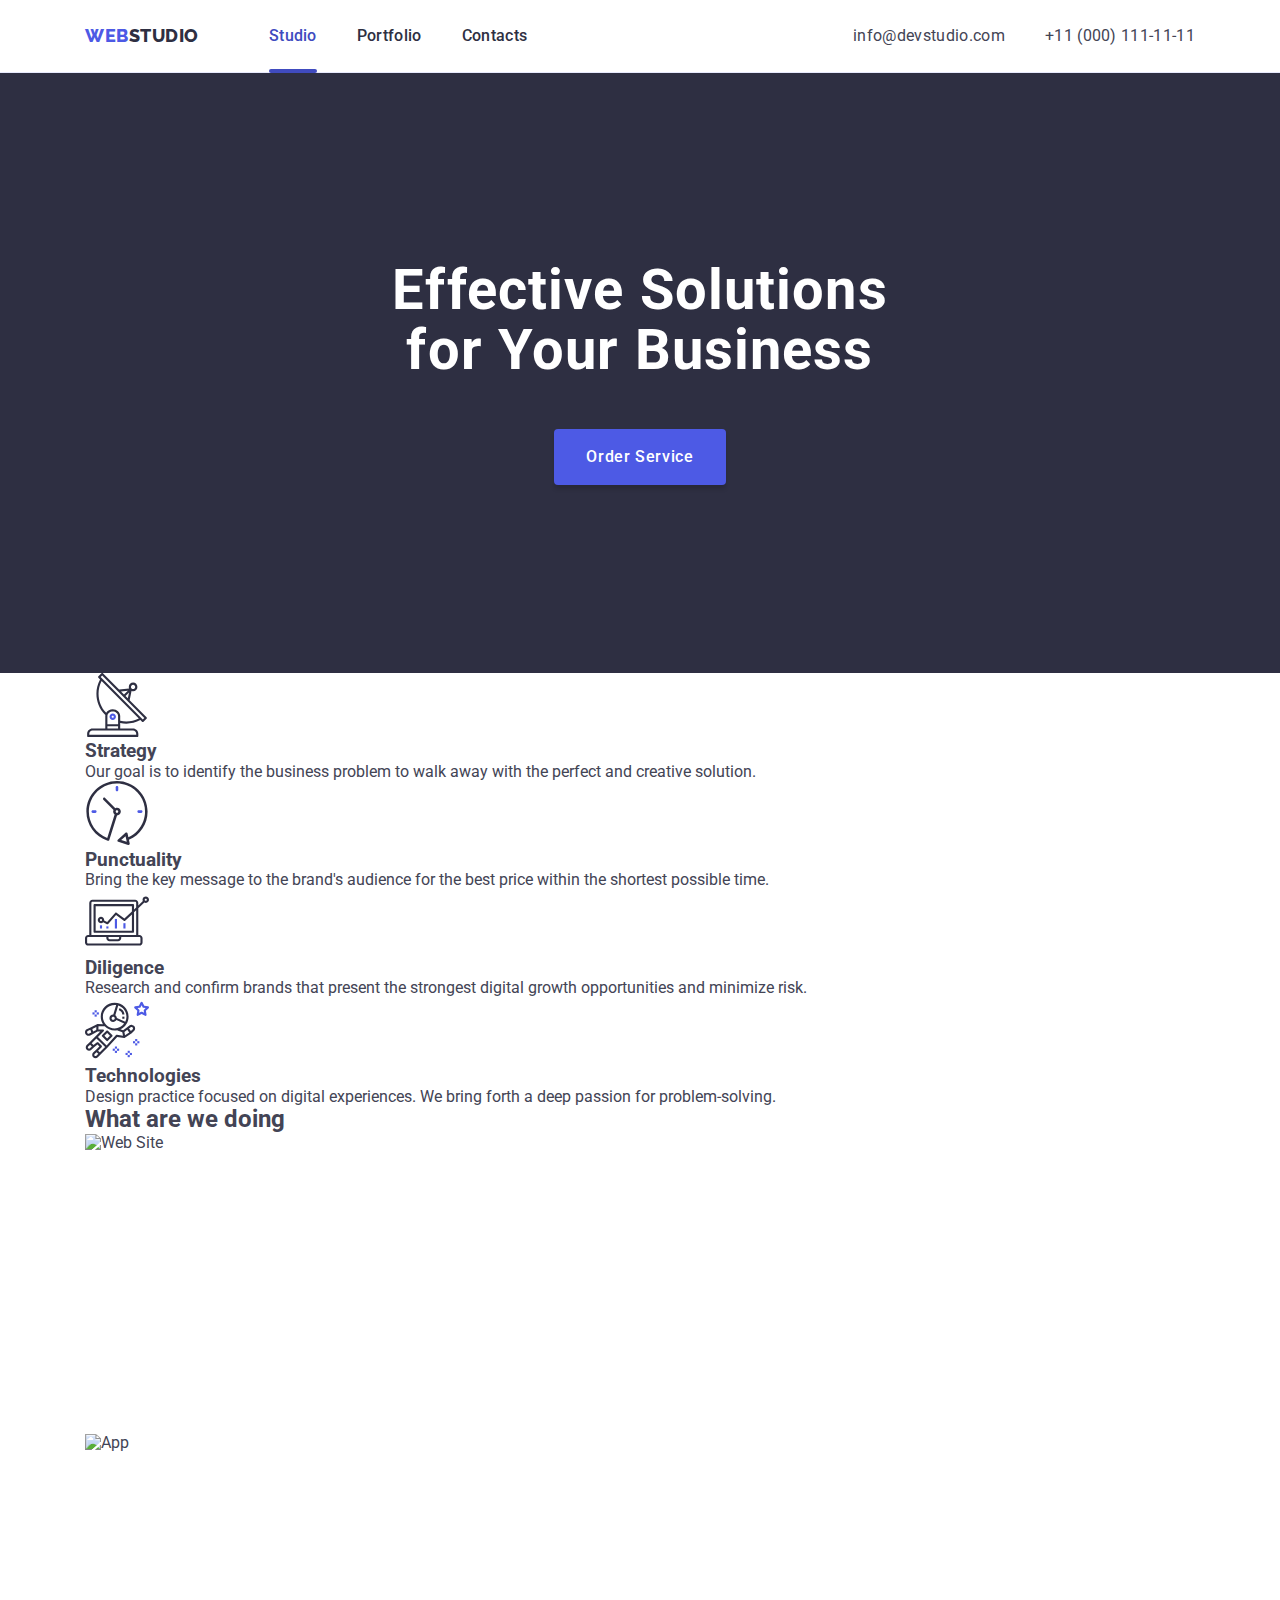
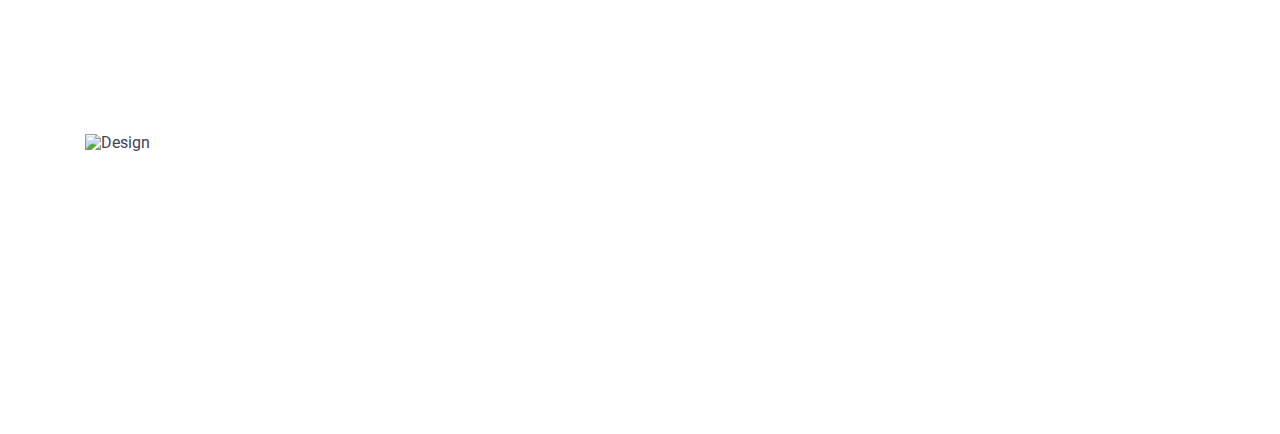
==== index.html @ 83871e2b "Update index.html" ====
<!DOCTYPE html>
<html lang="en">

<head>
    <meta charset="UTF-8" />
    <meta http-equiv="X-UA-Compatible" content="IE=edge" />
    <meta name="viewport" content="width=device-width, initial-scale=1.0" />
    <title>Document</title>
    <link rel="preconnect" href="https://fonts.googleapis.com" />
    <link rel="preconnect" href="https://fonts.gstatic.com" crossorigin />
    <link
        href="https://fonts.googleapis.com/css2?family=Raleway:wght@800&family=Roboto:wght@400;500;700;900&display=swap"
        rel="stylesheet" />
    <link rel="stylesheet"
        href="https://cdnjs.cloudflare.com/ajax/libs/modern-normalize/1.1.0/modern-normalize.min.css" />
    <link rel="stylesheet" href="./css/style.css" />
</head>


<body>
    <header class="page-header">
        <div class="container page-header-container">
            <nav class="navigation-header">
                <a class="logo link" href="./index.html">Web<span class="logo-second-part-dark">Studio</span></a>
                <ul class="navigation list">
                    <li>
                        <a class="navigation-btn link navigation-btn-active" href="./index.html">Studio</a>
                    </li>
                    <li>
                        <a class="navigation-btn link" href="./portfolio.html">Portfolio</a>
                    </li>
                    <li><a class="navigation-btn link" href="">Contacts</a></li>
                </ul>
            </nav>
            <button class="mobile-menu-open-btn js-open-menu" type="button" aria-expanded="false">
                <svg class="open-menu" width="32px" height="22">
                    <use href="./images/icons.svg#icon-menu-open"></use>
                </svg>
            </button>
            <address class="contact-information">
                <ul class="contact list">
                    <li class="contact-email">
                        <a class="email-tel link" href="mailto:info@devstudio.com">
                            info@devstudio.com
                        </a>
                    </li>
                    <li class="contact-tel">
                        <a class="email-tel link" href="tel:+110001111111">
                            +11 (000) 111-11-11
                        </a>
                    </li>
                </ul>
            </address>

        </div>
        <div class="mobile-menu js-menu-container">
            <button type="button" class="modal-close-btn js-close-menu">
                <svg class="modal-close-icon" width="8" height="8">
                    <use href="./images/icons.svg#icon-close-black"></use>
                </svg>
            </button>
            <ul class="navigation-mobile-list list">
                <li class="navigation-mobile-list-item">
                    <a class="navigation-btn-mobile link" href="./index.html">Studio</a>
                </li>
                <li class="navigation-mobile-list-item">
                    <a class="navigation-btn-mobile link" href="./portfolio.html">Portfolio</a>
                </li>
                <li class="navigation-mobile-list-item">
                    <a class="navigation-btn-mobile link" href="">Contacts</a>
                </li>
            </ul>
            <ul class="contact-mobile list">
                <li class="tel-item-mobile">
                    <a class="tel-mobile link" href="tel:+110001111111">
                        +11 (000) 111-11-11
                    </a>
                </li>
                <li class="email-item-mobile">
                    <a class="email-mobile link" href="mailto:info@devstudio.com">
                        info@devstudio.com
                    </a>
                </li>
            </ul>
            <ul class="social-network-list-mobile list">
                <li class="social-network-list-item-mobile">
                    <a href="" class="social-network-list-link-mobile">
                        <svg class="social-network-list-icon-mobile" width="24" height="24">
                            <use href="./images/icons.svg#icon-instagram"></use>
                        </svg>
                    </a>
                </li>
                <li class="social-network-list-item-mobile">
                    <a href="" class="social-network-list-link-mobile">
                        <svg class="social-network-list-icon-mobile" width="24" height="24">
                            <use href="./images/icons.svg#icon-twitter"></use>
                        </svg>
                    </a>
                </li>
                <li class="social-network-list-item-mobile">
                    <a href="" class="social-network-list-link-mobile">
                        <svg class="social-network-list-icon-mobile" width="24" height="24">
                            <use href="./images/icons.svg#icon-facebook"></use>
                        </svg>
                    </a>
                </li>
                <li class="social-network-list-item-mobile">
                    <a href="" class="social-network-list-link-mobile">
                        <svg class="social-network-list-icon-mobile" width="24" height="24">
                            <use href="./images/icons.svg#icon-linkedin"></use>
                        </svg>
                    </a>
                </li>
            </ul>
        </div>
    </header>

    <main class="page-main">
        <section class="hero">
            <div class="container">
                <h1 class="hero-tittle">Effective Solutions for Your Business</h1>
                <button class="hero-btn" type="button" data-modal-open>Order Service</button>
            </div>
        </section>

        <section class="features">
            <div class="container">
                <h2 class="hidden-title" hidden>Goal</h2>
                <ul class="features-list list">
                    <li class="features-list-text">
                        <div class="icon-container">
                            <svg class="icon" width="64" height="64">
                                <use href="./images/icons.svg#icon-antenna"></use>
                            </svg>
                        </div>
                        <h3 class="features-title">Strategy</h3>
                        <p class="features-description">
                            Our goal is to identify the business problem to walk away with
                            the perfect and creative solution.
                        </p>
                    </li>
                    <li class="features-list-text">
                        <div class="icon-container">
                            <svg class="icon" width="64" height="64">
                                <use href="./images/icons.svg#icon-clock"></use>
                            </svg>
                        </div>
                        <h3 class="features-title">Punctuality</h3>
                        <p class="features-description">
                            Bring the key message to the brand's audience for the best price
                            within the shortest possible time.
                        </p>
                    </li>
                    <li class="features-list-text">
                        <div class="icon-container">
                            <svg class="icon" width="64" height="64">
                                <use href="./images/icons.svg#icon-diagram"></use>
                            </svg>
                        </div>
                        <h3 class="features-title">Diligence</h3>
                        <p class="features-description">
                            Research and confirm brands that present the strongest digital
                            growth opportunities and minimize risk.
                        </p>
                    </li>
                    <li class="features-list-text">
                        <div class="icon-container">
                            <svg class="icon" width="64" height="64">
                                <use href="./images/icons.svg#icon-astronaut"></use>
                            </svg>
                        </div>
                        <h3 class="features-title">Technologies</h3>
                        <p class="features-description">
                            Design practice focused on digital experiences. We bring forth a
                            deep passion for problem-solving.
                        </p>
                    </li>
                </ul>
            </div>
        </section>

        <section class="work">
            <div class="container">
                <h2 class="title-work">What are we doing</h2>
                <ul class="work-list list">
                    <li class="section-photo">
                        <img class="work-photo" srcset="./images/img-1@2.jpg 2x" src="./images/img-1.jpg" alt="Web Site"
                            width="360" height="300" />
                    </li>
                    <li class="section-photo">
                        <img class="work-photo" srcset="./images/img-2@2.jpg 2x" src="./images/img-2.jpg" alt="App"
                            width="360" height="300" />
                    </li>
                    <li class="section-photo">
                        <img class="work-photo" srcset="./images/img-3@2.jpg 2x" src="./images/img-3.jpg" alt="Design"
                            width="360" height="300" />
                    </li>
                </ul>
            </div>
        </section>

        <section class="team">
            <!-- <div class="container">
                <h2 class="team-title">Our Team</h2>
                <ul class="team-list list">
                    <li class="team-container">
                        <img class="team-photo" src="./images/team-Card-1.jpg" alt="employee-1" width="264"
                            height="260" />
                        <div class="team-info">
                            <h3 class="team-name">Mark Guerrero</h3>
                            <p class="team-position">Product Designer</p>
                            <ul class="social-network-list list">
                                <li class="social-network-list-item">
                                    <a href="" class="social-network-list-link">
                                        <svg class="social-network-list-icon" width="16" height="16">
                                            <use href="./images/icons.svg#icon-instagram"></use>
                                        </svg>
                                    </a>
                                </li>
                                <li class="social-network-list-item">
                                    <a href="" class="social-network-list-link">
                                        <svg class="social-network-list-icon" width="16" height="16">
                                            <use href="./images/icons.svg#icon-twitter"></use>
                                        </svg>
                                    </a>
                                </li>
                                <li class="social-network-list-item">
                                    <a href="" class="social-network-list-link">
                                        <svg class="social-network-list-icon" width="16" height="16">
                                            <use href="./images/icons.svg#icon-facebook"></use>
                                        </svg>
                                    </a>
                                </li>
                                <li class="social-network-list-item">
                                    <a href="" class="social-network-list-link">
                                        <svg class="social-network-list-icon" width="16" height="16">
                                            <use href="./images/icons.svg#icon-linkedin"></use>
                                        </svg>
                                    </a>
                                </li>
                            </ul>
                        </div>
                    </li>
                    <li class="team-container">
                        <img class="team-photo" src="./images/team-Card-2.jpg" alt="employee-2" width="264"
                            height="260" />
                        <div class="team-info">
                            <h3 class="team-name">Tom Ford</h3>
                            <p class="team-position">Frontend Developer</p>
                            <ul class="social-network-list list">
                                <li class="social-network-list-item">
                                    <a href="" class="social-network-list-link">
                                        <svg class="social-network-list-icon" width="16" height="16">
                                            <use href="./images/icons.svg#icon-instagram"></use>
                                        </svg>
                                    </a>
                                </li>
                                <li class="social-network-list-item">
                                    <a href="" class="social-network-list-link">
                                        <svg class="social-network-list-icon" width="16" height="16">
                                            <use href="./images/icons.svg#icon-twitter"></use>
                                        </svg>
                                    </a>
                                </li>
                                <li class="social-network-list-item">
                                    <a href="" class="social-network-list-link">
                                        <svg class="social-network-list-icon" width="16" height="16">
                                            <use href="./images/icons.svg#icon-facebook"></use>
                                        </svg>
                                    </a>
                                </li>
                                <li class="social-network-list-item">
                                    <a href="" class="social-network-list-link">
                                        <svg class="social-network-list-icon" width="16" height="16">
                                            <use href="./images/icons.svg#icon-linkedin"></use>
                                        </svg>
                                    </a>
                                </li>
                            </ul>
                        </div>
                    </li>
                    <li class="team-container">
                        <img class="team-photo" src="./images/team-Card-3.jpg" alt="employee-3" width="264"
                            height="260" />
                        <div class="team-info">
                            <h3 class="team-name">Camila Garcia</h3>
                            <p class="team-position">Marketing</p>
                            <ul class="social-network-list list">
                                <li class="social-network-list-item">
                                    <a href="" class="social-network-list-link">
                                        <svg class="social-network-list-icon" width="16" height="16">
                                            <use href="./images/icons.svg#icon-instagram"></use>
                                        </svg>
                                    </a>
                                </li>
                                <li class="social-network-list-item">
                                    <a href="" class="social-network-list-link">
                                        <svg class="social-network-list-icon" width="16" height="16">
                                            <use href="./images/icons.svg#icon-twitter"></use>
                                        </svg>
                                    </a>
                                </li>
                                <li class="social-network-list-item">
                                    <a href="" class="social-network-list-link">
                                        <svg class="social-network-list-icon" width="16" height="16">
                                            <use href="./images/icons.svg#icon-facebook"></use>
                                        </svg>
                                    </a>
                                </li>
                                <li class="social-network-list-item">
                                    <a href="" class="social-network-list-link">
                                        <svg class="social-network-list-icon" width="16" height="16">
                                            <use href="./images/icons.svg#icon-linkedin"></use>
                                        </svg>
                                    </a>
                                </li>
                            </ul>
                        </div>
                    </li>
                    <li class="team-container">
                        <img class="team-photo" src="./images/team-Card-4.jpg" alt="employee-4" width="264"
                            height="260" />
                        <div class="team-info">
                            <h3 class="team-name">Daniel Wilson</h3>
                            <p class="team-position">UI Designer</p>
                            <ul class="social-network-list list">
                                <li class="social-network-list-item">
                                    <a href="" class="social-network-list-link">
                                        <svg class="social-network-list-icon" width="16" height="16">
                                            <use href="./images/icons.svg#icon-instagram"></use>
                                        </svg>
                                    </a>
                                </li>
                                <li class="social-network-list-item">
                                    <a href="" class="social-network-list-link">
                                        <svg class="social-network-list-icon" width="16" height="16">
                                            <use href="./images/icons.svg#icon-twitter"></use>
                                        </svg>
                                    </a>
                                </li>
                                <li class="social-network-list-item">
                                    <a href="" class="social-network-list-link">
                                        <svg class="social-network-list-icon" width="16" height="16">
                                            <use href="./images/icons.svg#icon-facebook"></use>
                                        </svg>
                                    </a>
                                </li>
                                <li class="social-network-list-item">
                                    <a href="" class="social-network-list-link">
                                        <svg class="social-network-list-icon" width="16" height="16">
                                            <use href="./images/icons.svg#icon-linkedin"></use>
                                        </svg>
                                    </a>
                                </li>
                            </ul>
                        </div>
                    </li>
                </ul>
            </div>
        </section>

        <section class="customers">
            <div class="container">
                <h2 class="customers-title">Customers</h2>
                <ul class="customers-list list">
                    <li class="customers-item">
                        <a class="customers-link" href="">
                            <svg class="customers-icon" width="104" height="56">
                                <use href="./images/icons.svg#icon-logo-1"></use>
                            </svg>
                        </a>
                    </li>
                    <li class="customers-item">
                        <a class="customers-link" href="">
                            <svg class="customers-icon" width="104" height="56">
                                <use href="./images/icons.svg#icon-logo-2"></use>
                            </svg>
                        </a>
                    </li>
                    <li class="customers-item">
                        <a class="customers-link" href="">
                            <svg class="customers-icon" width="104" height="56">
                                <use href="./images/icons.svg#icon-logo-3"></use>
                            </svg>
                        </a>
                    </li>
                    <li class="customers-item">
                        <a class="customers-link" href="">
                            <svg class="customers-icon" width="104" height="56">
                                <use href="./images/icons.svg#icon-logo-4"></use>
                            </svg>
                        </a>
                    </li>
                    <li class="customers-item">
                        <a class="customers-link" href="">
                            <svg class="customers-icon" width="104" height="56">
                                <use href="./images/icons.svg#icon-logo-5"></use>
                            </svg>
                        </a>
                    </li>
                    <li class="customers-item">
                        <a class="customers-link" href="">
                            <svg class="customers-icon" width="104" height="56">
                                <use href="./images/icons.svg#icon-logo-6"></use>
                            </svg>
                        </a>
                    </li>
                </ul>
            </div> -->
        </section>
    </main>

    <footer class="page-footer">
        <!-- <div class="container">
            <div class="logo-footer-container">
                <a class="logo logo-footer link" href="./index.html">Web<span
                        class="logo-second-part-light">Studio</span></a>
                <p class="footer-text">
                    Increase the flow of customers and sales for your business with
                    digital marketing & growth solutions.
                </p>
            </div>
            <div class="social-network">
                <p class="social-network-title">Social media</p>
                <ul class="social-network-list-footer list">
                    <li class="social-network-list-item-footer">
                        <a href="" class="social-network-list-link-footer">
                            <svg class="social-network-list-icon-footer" width="24" height="24">
                                <use href="./images/icons.svg#icon-instagram"></use>
                            </svg>
                        </a>
                    </li>
                    <li class="social-network-list-item-footer">
                        <a href="" class="social-network-list-link-footer">
                            <svg class="social-network-list-icon-footer" width="24" height="24">
                                <use href="./images/icons.svg#icon-twitter"></use>
                            </svg>
                        </a>
                    </li>
                    <li class="social-network-list-item-footer">
                        <a href="" class="social-network-list-link-footer">
                            <svg class="social-network-list-icon-footer" width="24" height="24">
                                <use href="./images/icons.svg#icon-facebook"></use>
                            </svg>
                        </a>
                    </li>
                    <li class="social-network-list-item-footer">
                        <a href="" class="social-network-list-link-footer">
                            <svg class="social-network-list-icon-footer" width="24" height="24">
                                <use href="./images/icons.svg#icon-linkedin"></use>
                            </svg>
                        </a>
                    </li>
                </ul>

            </div>
            <div class="subscribe-container">
                <p class="subscribe-title">Subscribe</p>
                <form class="subscribe-form">
                    <label class="subscribe-field">
                        <input class="subscribe-input" type="email" name="email" placeholder="E-mail" />
                    </label>
                    <button class="subscribe-btn" type="submit">Subscribe
                        <svg class="subscribe-icon" width="24" height="24">
                            <use href="./images/icons.svg#icon-plane"></use>
                        </svg>
                    </button>
                </form>
            </div>
        </div> -->
    </footer>

    <!-- <div class="backdrop is-hidden" data-modal>
        <div class="modal">
            <button type="button" class="modal-close-btn" data-modal-close>
                <svg class="modal-close-icon" width="8" height="8">
                    <use href="./images/icons.svg#icon-close-black"></use>
                </svg>
            </button>
            <p class="modal-title">Leave your contacts and we will call you back</p>
            <form class="modal-form">
                <div class="modal-form-container">
                    <label class="modal-field" for="user-name"> Name </label>
                    <div class="modal-icon-container">
                        <input class="modal-input" type="text" name="user-name" id="user-name"
                            pattern="[a-zA-zа-яА-ЯіІїЇєЄ']+">
                        <svg class="modal-icon" width="18" height="24">
                            <use href="./images/icons.svg#icon-name"></use>
                        </svg>
                    </div>
                </div>

                <div class="modal-form-container">
                    <label class="modal-field" for="user-tel"> Phone </label>
                    <div class="modal-icon-container">
                        <input class="modal-input" type="tel" name="user-tel" id="user-tel">
                        <svg class="modal-icon" width="18" height="24">
                            <use href="./images/icons.svg#icon-phone"></use>
                        </svg>
                    </div>
                </div>

                <div class="modal-form-container">
                    <label class="modal-field" for="user-email"> Email </label>
                    <div class="modal-icon-container">
                        <input class="modal-input" type="tel" name="user-email" id="user-email">
                        <svg class="modal-icon" width="18" height="24">
                            <use href="./images/icons.svg#icon-email"></use>
                        </svg>
                    </div>
                </div>

                <div class="modal-form-container-textarea">
                    <label class="modal-field" for="user-comment"> Comment </label>
                    <textarea class="modal-message" name="user-comment" id="user-comment"
                        placeholder="Text input"></textarea>
                </div>
                <div class="modal-form-container-checkbox">
                    <input class="visually-hidden" type="checkbox" id="user-privacy" value="true" name="user-privacy"
                        required>
                    <label class="modal-checkbox-accept" for="user-privacy">
                        <span class="checkbox-icon-container">
                            <svg class="own-checkbox" width="10" height="8">
                                <use class="checkbox-icon" href="./images/icons.svg#icon-vector"></use>
                            </svg>
                        </span>
                        I accept the terms and conditions of the <a class="privacy-policy-link" href="">Privacy
                            Policy</a>
                    </label>
                </div>
                <button class="modal-btn" type="submit">Send</button>
            </form>
        </div>
    </div> -->



    <script src="./js/mobile-menu.js"></script>
    <!-- <script src="./js/modal.js"></script> -->
</body>

</html>
---- css/style.css ----
:root {
  --main-blue-color: #4d5ae5;
  --second-color: #2e2f42;
  --light-color: #f4f4fd;
  --accent-color: #404bbf;
  --white-color: #ffffff;
  --main-font: 'Roboto', sans-serif;
  --second-font: 'Raleway', sans-serif;
}

/* =======BASIC SETTING======= */

body {
  font-family: 'Roboto', sans-serif;
  color: #434455;
  background-color: #ffffff;
}

.link {
  text-decoration: none;
}

.list {
  list-style: none;
}

h1,
h2,
h3,
h4,
p {
  margin-top: 0;
  margin-bottom: 0;
}

ul {
  margin-top: 0;
  margin-bottom: 0;
  padding-left: 0;
}

img {
  display: block;
}

@media screen and (min-width: 428px) {
  .container {
    width: 428px;
    margin-left: auto;
    margin-right: auto;
    padding-left: 16px;
    padding-right: 16px;
  }
}

@media screen and (min-width: 768px) {
  .container {
    width: 768px;
  }
}

@media screen and (min-width: 1158px) {
  .container {
    width: 1158px;
    padding-left: 24px;
    padding-right: 24px;
  }
}

/* =======BASIC SETTING======= */






/* =======HEADER======= */
@media screen and (max-width:768px) {

  .navigation,
  .contact-information {
    display: none;
  }

  .page-header {
    padding-top: 24px;
    padding-bottom: 24px;
    border-bottom: 1px solid #e7e9fc;
    box-shadow: 0px 2px 1px rgba(46, 47, 66, 0.08), 0px 1px 1px rgba(46, 47, 66, 0.16), 0px 1px 6px rgba(46, 47, 66, 0.08);
  }

  .mobile-menu-open-btn {
    border: none;
    background-color: transparent;
    padding: 0;
    line-height: 0;
    width: 32px;
    height: 22px;
    cursor: pointer;
  }

  .navigation-mobile-list {
    margin-top: 80px;
    margin-bottom: 284px;
  }

  .navigation-btn-mobile {
    font-weight: 700;
    font-size: 36px;
    line-height: 1.11;
    letter-spacing: 0.02em;
    text-transform: capitalize;
    color: var(--second-color);
  }

  .navigation-btn-mobile:hover,
  .navigation-btn-mobile:focus {
    color: var(--accent-color);
  }

  .navigation-mobile-list-item:nth-child(-n + 2) {
    margin-bottom: 40px;
  }

  .tel-item-mobile {
    margin-bottom: 40px;
  }

  .tel-mobile {
    font-weight: 700;
    font-size: 36px;
    line-height: 1.11;
    letter-spacing: 0.02em;
    text-transform: capitalize;
    color: var(--main-blue-color);
  }

  .email-item-mobile {
    padding-bottom: 48px;
  }

  .email-mobile {
    font-weight: 500;
    font-size: 20px;
    line-height: 1.2;
    letter-spacing: 0.02em;
    color: #434455;
  }

  .social-network-list-mobile {
    display: flex;
    gap: 54px;
  }

  .social-network-list-item-mobile {
    width: 40px;
    height: 40px;
  }

  .social-network-list-link-mobile {
    background-color: var(--main-blue-color);
    border-radius: 50%;
    justify-content: center;
    align-items: center;
    display: flex;
    width: 100%;
    height: 100%;
    transition: background-color 250ms cubic-bezier(0.4, 0, 0.2, 1);
  }

  .social-network-list-icon-mobile {
    fill: var(--light-color)
  }

  .mobile-menu {
    position: fixed;
    width: 100%;
    height: 100%;
    left: 0;
    top: 0;
    padding-left: 40px;
    background-color: var(--white-color);
    opacity: 0;
    visibility: hidden;
    pointer-events: none;
  }

  .mobile-menu.is-open {
    opacity: 1;
    visibility: visible;
    pointer-events: auto;
  }
}

@media screen and (min-width: 768px) {

  .mobile-menu-open-btn,
  .mobile-menu {
    display: none;
  }

  .navigation-header {
    display: flex;
    align-items: center;
    gap: 70px;
  }

  .page-header {
    padding: 16px 0;
    border-bottom: 1px solid #e7e9fc;
    box-shadow: 0px 2px 1px rgba(46, 47, 66, 0.08), 0px 1px 1px rgba(46, 47, 66, 0.16), 0px 1px 6px rgba(46, 47, 66, 0.08);
  }

  .navigation {
    display: flex;
    gap: 40px;
  }

  .navigation-btn {
    font-weight: 500;
    font-size: 16px;
    line-height: 1.5;
    letter-spacing: 0.02em;
    color: var(--second-color);
    padding: 24px 0;
    position: relative;
    transition: color 250ms cubic-bezier(0.4, 0, 0.2, 1);
  }

  .navigation-btn:hover,
  .navigation-btn:focus {
    color: var(--accent-color);
  }

  .email-tel {
    font-style: normal;
    font-size: 12px;
    line-height: 1.17;
    letter-spacing: 0.04em;
    color: var(--main-font);
    transition: color 250ms cubic-bezier(0.4, 0, 0.2, 1);
  }

  .email-tel:hover,
  .email-tel:focus {
    color: var(--accent-color);
  }

  .navigation-btn-active {
    color: var(--accent-color);
  }

  .navigation-btn-active::after {
    display: block;
    content: '';
    width: 100%;
    height: 4px;
    background-color: var(--accent-color);
    border-radius: 2px;
    position: absolute;
    left: 0;
    bottom: 0;
    color: var(--accent-color);
    bottom: -4px;
  }

}

@media screen and (min-width: 1158px) {
  .contact {
    display: flex;
    gap: 40px;
  }

  .email-tel {
    font-size: 16px;
    line-height: 24px;
    letter-spacing: 0.02em;
  }



  .page-header {
    padding: 24px 0;
  }
}

.logo {
  font-family: var(--second-font);
  color: var(--main-blue-color);
  font-weight: 800;
  font-size: 18px;
  line-height: 1.17;
  letter-spacing: 0.03em;
  text-transform: uppercase;
}

.logo-second-part-dark {
  color: var(--second-color);
}

.page-header-container {
  display: flex;
  justify-content: space-between;
  align-items: center;
}

.modal-close-btn {
  position: absolute;
  display: flex;
  align-items: center;
  justify-content: center;
  width: 24px;
  height: 24px;
  border: 1px solid rgba(0, 0, 0, 0.1);
  background-color: #E7E9FC;
  border-radius: 50%;
  padding: 0;
  top: 24px;
  right: 24px;
  cursor: pointer;
  transition: background-color 250ms cubic-bezier(0.4, 0, 0.2, 1), border 250ms cubic-bezier(0.4, 0, 0.2, 1);
}

/* =======HEADER======= */

/* =======MAIN HERO======= */

@media screen and (max-width:768px) {
  .hero {
    background-color: var(--second-color);
    background-image: linear-gradient(rgba(46, 47, 66, 0.7), rgba(46, 47, 66, 0.7)), url(../images/people-office-mobile.jpg);
    background-repeat: no-repeat;
    background-position: center;
    background-size: cover;
    padding: 112px 0;
  }

  .hero-tittle {
    font-weight: 700;
    font-size: 36px;
    line-height: 1.11;
    letter-spacing: 0.02em;
    text-transform: capitalize;
    color: var(--white-color);
    text-align: center;
    max-width: 320px;
    margin-right: auto;
    margin-left: auto;
    margin-bottom: 48px;
  }

  .hero-btn {
    display: block;
    font-weight: 500;
    font-size: 16px;
    line-height: 1.5;
    letter-spacing: 0.04em;
    color: var(--white-color);
    background-color: var(--main-blue-color);
    font-family: 'Roboto', sans-serif;
    cursor: pointer;
    padding: 16px 32px;
    border-radius: 4px;
    box-shadow: 0px 4px 4px rgba(0, 0, 0, 0.15);
    border: none;
    height: 56px;
    min-width: 169px;
    margin-right: auto;
    margin-left: auto;
    transition: background-color 250ms cubic-bezier(0.4, 0, 0.2, 1);
  }

  .hero-btn:hover,
  .hero-btn:focus {
    background-color: var(--accent-color);
  }
}

@media screen and (min-device-pixel-ratio: 2) and (max-width: 768px),
screen and (min-resolution: 192dpi) and (max-width: 768px),
screen and (min-resolution: 2dppx) and (max-width: 768px) {
  .hero {
    background-image: linear-gradient(rgba(46, 47, 66, 0.7), rgba(46, 47, 66, 0.7)), url(../images/people-office-mobile@2x.jpg);
  }
}

@media screen and (min-width:768px) {
  .hero {
    background-color: var(--second-color);
    background-image: linear-gradient(rgba(46, 47, 66, 0.7), rgba(46, 47, 66, 0.7)), url(../images/people-office-tablet.jpg);
    background-repeat: no-repeat;
    background-position: center;
    background-size: cover;
    padding: 112px 0;
    margin-right: auto;
    margin-left: auto;
  }

  .hero-tittle {
    font-weight: 700;
    font-size: 56px;
    line-height: 1.07;
    letter-spacing: 0.02em;
    color: var(--white-color);
    text-align: center;
    max-width: 496px;
    margin-right: auto;
    margin-left: auto;
    margin-bottom: 36px;
  }

  .hero-btn {
    display: block;
    font-weight: 500;
    font-size: 16px;
    line-height: 1.5;
    letter-spacing: 0.04em;
    color: var(--white-color);
    background-color: var(--main-blue-color);
    font-family: 'Roboto', sans-serif;
    cursor: pointer;
    padding: 16px 32px;
    border-radius: 4px;
    box-shadow: 0px 4px 4px rgba(0, 0, 0, 0.15);
    border: none;
    height: 56px;
    min-width: 169px;
    margin-right: auto;
    margin-left: auto;
    transition: background-color 250ms cubic-bezier(0.4, 0, 0.2, 1);
  }

  .hero-btn:hover,
  .hero-btn:focus {
    background-color: var(--accent-color);
  }
}

@media screen and (min-device-pixel-ratio: 2) and (min-width: 768px),
screen and (min-resolution: 192dpi) and (min-width: 768px),
screen and (min-resolution: 2dppx) and (min-width: 768px) {
  .hero {
    background-image: linear-gradient(rgba(46, 47, 66, 0.7), rgba(46, 47, 66, 0.7)), url(../images/people-office-tablet@2x.jpg);
  }
}

@media screen and (min-width:1158px) {
  .hero {
    background-image: linear-gradient(rgba(46, 47, 66, 0.7), rgba(46, 47, 66, 0.7)), url(../images/people-office-pc.jpg);
    max-width: 1440px;
    background-repeat: no-repeat;
    background-position: center;
    background-size: cover;
    padding: 188px 0;
  }

  .hero-tittle {
    margin-bottom: 48px;
  }

}

@media screen and (min-device-pixel-ratio: 2) and (min-width: 1158px),
screen and (min-resolution: 192dpi) and (min-width: 1158px),
screen and (min-resolution: 2dppx) and (min-width: 1158px) {
  .hero {
    background-image: linear-gradient(rgba(46, 47, 66, 0.7), rgba(46, 47, 66, 0.7)), url(../images/people-office-pc@2x.jpg);
  }
}

/* =======MAIN HERO======= */

/* =======MAIN FEATURES======= */
@media screen and (max-width:768px) {
  .icon-container {
    display: none;
  }
}

/* =======MAIN FEATURES======= */



/* =======HEADER не використані ======= */

/* .page-header {
    display: flex;
    align-self: center;
    padding-top: 24px;
    padding-bottom: 24px;
    border-bottom: 1px solid #e7e9fc;
    box-shadow: 0px 2px 1px rgba(46, 47, 66, 0.08), 0px 1px 1px rgba(46, 47, 66, 0.16), 0px 1px 6px rgba(46, 47, 66, 0.08);
  } */

/* .page-header>.container {
  display: flex;
  align-items: center;
  justify-content: space-between;
}



.navigation-header {
  display: flex;
  align-items: center;
  column-gap: 76px;
}

.navigation {
  display: flex;
  gap: 40px;
}

.logo-footer-container {
  margin-right: 120px;
}

.logo-second-part-light {
  color: var(--light-color);
}

.navigation-btn {
  font-weight: 500;
  font-size: 16px;
  line-height: 1.5;
  letter-spacing: 0.02em;
  color: var(--second-color);
  padding: 24px 0;
  position: relative;
  transition: color 250ms cubic-bezier(0.4, 0, 0.2, 1);
}

.navigation-btn:hover,
.navigation-btn:focus {
  color: var(--accent-color);
}

.navigation-btn-active {
  color: var(--accent-color);
}

.navigation-btn-active::after {
  display: block;
  content: '';
  width: 100%;
  height: 4px;
  background-color: var(--accent-color);
  border-radius: 2px;
  position: absolute;
  left: 0;
  bottom: 0;
  color: var(--accent-color);
  bottom: -1px
}

.contact-information {
  display: flex;
  font-style: normal;
}

.social-network {
  margin-right: 80px;
}

.social-network-title {
  font-weight: 500;
  font-size: 16px;
  line-height: 1.5;
  letter-spacing: 0.02em;
  color: var(--white-color);
  margin-bottom: 16px;
} */

/* =======HEADER не використані ======= */

/* =======MAIN 1 SECTION НЕ ВИКОРИСТАНІ ======= */
/* .hero-tittle {
  font-style: normal;
  font-weight: 700;
  font-size: 56px;
  line-height: 1.07;
  letter-spacing: 0.02em;
  color: var(--white-color);
  text-align: center;
  max-width: 496px;
  margin-right: auto;
  margin-left: auto;
  margin-bottom: 48px;
}

.hero {
  background-color: var(--second-color);
  background-image: linear-gradient(rgba(46, 47, 66, 0.7), rgba(46, 47, 66, 0.7)), url(../images/people-office.jpg);
  max-width: 1440px;
  background-repeat: no-repeat;
  background-position: center;
  background-size: cover;
  padding: 188px 0;
  margin-left: auto;
  margin-right: auto;
}

.hero-btn {
  font-weight: 500;
  font-size: 16px;
  line-height: 1.5;
  letter-spacing: 0.04em;
  color: var(--white-color);
  background-color: var(--main-blue-color);
  font-family: 'Roboto', sans-serif;
  cursor: pointer;
  padding: 16px 32px;
  border-radius: 4px;
  box-shadow: 0px 4px 4px rgba(0, 0, 0, 0.15);
  display: block;
  border: none;
  height: 56px;
  min-width: 169px;
  margin-right: auto;
  margin-left: auto;
  transition: background-color 250ms cubic-bezier(0.4, 0, 0.2, 1);
}

.hero-btn:hover,
.hero-btn:focus {
  background-color: var(--accent-color);
}

.features-title {
  font-weight: 500;
  font-size: 20px;
  line-height: 1.2;
  letter-spacing: 0.02em;
  color: var(--second-color);
  margin-bottom: 8px;
}

.features-description {
  font-size: 16px;
  line-height: 1.5;
  letter-spacing: 0.02em;
}

.title-work {
  font-weight: 700;
  font-size: 36px;
  line-height: 1.11;
  text-align: center;
  letter-spacing: 0.02em;
  color: var(--second-color);
  text-transform: capitalize;
  margin-left: auto;
  margin-right: auto;
  margin-bottom: 72px;
}

.title-work-container {
  display: flex;
}

.work-photo {
  background-color: var(--white-color);
}

.section-photo {
  width: calc((100% - 48px) / 3);
}

.work {
  padding-bottom: 120px;
}

.work-list {
  display: flex;
  gap: 24px;
}

.team-container {
  background-color: var(--white-color);
  border-radius: 0px 0px 4px 4px;
  width: calc((100% - 72px) / 4);
  box-shadow: 0px 1px 6px rgba(46, 47, 66, 0.08), 0px 1px 1px rgba(46, 47, 66, 0.16), 0px 2px 1px rgba(46, 47, 66, 0.08);
}

.team-title {
  font-weight: 700;
  font-size: 36px;
  line-height: 1.11;
  text-align: center;
  letter-spacing: 0.02em;
  color: var(--second-color);
  text-transform: capitalize;
  margin-bottom: 72px;
}

.team-name {
  font-weight: 500;
  font-size: 20px;
  line-height: 1.2;
  text-align: center;
  letter-spacing: 0.02em;
  color: var(--second-color);
  margin-bottom: 8px;
}

.team-position {
  font-size: 16px;
  line-height: 1.5;
  text-align: center;
  letter-spacing: 0.02em;
  color: #434455;
  margin-bottom: 8px;
}

.team-photo {
  background-color: var(--white-color);

}

.team-list {
  display: flex;
  gap: 24px;
}

.team {
  background-color: var(--light-color);
  padding: 120px 0;
}

.features {
  padding: 120px 0;
  display: flex;
}

.features>.container {
  display: flex;
}

.features-list {
  display: flex;
  gap: 24px;
}

.features-list-text {
  width: calc((100% - 72px) / 4);
}

.team-info {
  padding: 32px 0;
}

.social-network-list-item {
  width: 40px;
  height: 40px;
}

.customers-icon {
  fill: currentColor;
} */

/* =======MAIN STUDIO======= */

/* =======MAIN PORTFOLIO======= */
/* .filtr-btn {
  color: var(--main-blue-color);
  background-color: var(--light-color);
  font-weight: 500;
  font-size: 16px;
  line-height: 1.5;
  letter-spacing: 0.04em;
  font-family: 'Roboto', sans-serif;
  cursor: pointer;
  padding: 12px 24px;
  border: 1px solid #e7e9fc;
  border-radius: 4px;
  transition: color 250ms cubic-bezier(0.4, 0, 0.2, 1), background-color 250ms cubic-bezier(0.4, 0, 0.2, 1), border-color 250ms cubic-bezier(0.4, 0, 0.2, 1), box-shadow 250ms cubic-bezier(0.4, 0, 0.2, 1);

}

.filtr-btn:hover,
.filtr-btn:focus {
  color: var(--white-color);
  background-color: var(--accent-color);
  border-color: transparent;
  box-shadow: 0px 3px 1px rgba(0, 0, 0, 0.1), 0px 2px 1px rgba(0, 0, 0, 0.08), 0px 2px 2px rgba(0, 0, 0, 0.12);
}

.project-link {
  display: block;
  transition: box-shadow 250ms cubic-bezier(0.4, 0, 0.2, 1);
}

.project-link:hover,
.project-link:focus {
  box-shadow: 0px 1px 6px rgba(46, 47, 66, 0.08), 0px 1px 1px rgba(46, 47, 66, 0.16), 0px 2px 1px rgba(46, 47, 66, 0.08);
}

.project-name {
  font-weight: 500;
  font-size: 20px;
  line-height: 1.2;
  letter-spacing: 0.02em;
  color: var(--second-color);
  margin-bottom: 8px;
}

.project-type {
  font-weight: 400;
  font-size: 16px;
  line-height: 1.5;
  letter-spacing: 0.02em;
  color: #434455;
}

.filtr-list {
  padding: 96px 0 120px;
}

.filtr {
  display: flex;
  flex-wrap: wrap;
  column-gap: 24px;
  row-gap: 48px;
}

.project-info {
  padding: 32px 16px;
  border: 1px solid #e7e9fc;
  border-top: none;
  margin-bottom: 8px;
}

.filtr-project {
  width: calc((100% - 48px) / 3);
}

.hidden-list {
  display: flex;
  margin-bottom: 72px;
  gap: 24px;
  justify-content: center;
}

.social-network-list {
  display: flex;
  gap: 24px;
  justify-content: center;
}


.social-network-list-link {
  background-color: var(--main-blue-color);
  border-radius: 50%;
  justify-content: center;
  align-items: center;
  display: flex;
  width: 100%;
  height: 100%;
  transition: background-color 250ms cubic-bezier(0.4, 0, 0.2, 1);
}

.social-network-list-link:hover,
.social-network-list-link:focus {
  background-color: var(--accent-color);
}

.social-network-list-icon {
  fill: var(--light-color);
}

.icon-container {
  background-color: var(--light-color);
  display: flex;
  justify-content: center;
  align-items: center;
  height: 112px;
  border-radius: 4px;
  margin-bottom: 8px;
}

.icon-container>svg {
  width: 64px;
  height: 64px;
}

.customers-list {
  display: flex;
  gap: 24px;
}

.customers-title {
  margin-bottom: 72px;
  text-align: center;
  color: var(--second-color);
  font-weight: 700;
  font-size: 36px;
  line-height: 1.1;
  letter-spacing: 0.02em;
  text-transform: capitalize;
}

.customers {
  padding: 120px 0;
}

.customers-item {
  width: calc((100% - 120px) / 6);
  height: 88px;
}

.customers-link {
  height: 100%;
  width: 100%;
  border-radius: 4px;
  display: flex;
  justify-content: center;
  align-items: center;
  color: #8e8f99;
  border: 1px solid #8E8F99;
  transition: border-color 250ms cubic-bezier(0.4, 0, 0.2, 1), color 250ms cubic-bezier(0.4, 0, 0.2, 1);

}

.customers-link:focus,
.customers-link:hover {
  color: var(--accent-color);
  border-color: var(--accent-color);
}

.customers-item:focus,
.customers-item:hover {
  border-radius: 4px;
}

.project-list-img-wrapper {
  position: relative;
  overflow: hidden;
}

.overlay {
  position: absolute;
  padding: 40px 32px;
  background-color: var(--main-blue-color);
  color: var(--light-color);
  top: 0;
  left: 0;
  height: 100%;
  width: 100%;
  font-weight: 400;
  font-size: 16px;
  line-height: 1.5;
  letter-spacing: 0.02em;
  transform: translate(0px, 100%);
  transition: transform 250ms cubic-bezier(0.4, 0, 0.2, 1);
}

.project-link:hover .overlay,
.project-link:focus .overlay {
  transform: translatey(0%);
} */

/* =======MAIN PORTFOLIO======= */

/* =======FOOTER======= */
/* .page-footer {
  background-color: var(--second-color);
  padding: 100px 0;
}

.page-footer>.container {
  display: flex;
  align-items: baseline;
}

.footer-text {
  font-size: 16px;
  line-height: 1.5;
  letter-spacing: 0.02em;
  color: var(--light-color);
  max-width: 264px;
}

.page-footer {
  background-color: var(--second-color);
}

.social-network-list-footer {
  gap: 16px;
  display: flex;
}

.logo-footer {
  margin-bottom: 16px;
  display: inline-block;
}

.social-network-list-link-footer {
  background-color: var(--main-blue-color);
  border-radius: 50%;
  justify-content: center;
  align-items: center;
  display: flex;
  width: 100%;
  height: 100%;
  transition: background-color 250ms cubic-bezier(0.4, 0, 0.2, 1);
}

.social-network-list-link-footer:focus,
.social-network-list-link-footer:hover {
  background-color: #31d0aa;
}

.social-network-list-item-footer {
  width: 40px;
  height: 40px;
}

.social-network-list-icon-footer {
  fill: var(--light-color)
} */

/* =======FOOTER======= */

/* .backdrop {
  position: fixed;
  top: 0;
  left: 0;
  width: 100%;
  height: 100%;
  background-color: rgba(46, 47, 66, 0.4);
}

.modal {
  position: absolute;
  top: 50%;
  left: 50%;
  transform: translate(-50%, -50%);
  width: 408px;
  height: 584px;
  background-color: #FCFCFC;
  box-shadow: 0px 1px 1px rgba(0, 0, 0, 0.14), 0px 1px 3px rgba(0, 0, 0, 0.12), 0px 2px 1px rgba(0, 0, 0, 0.2);
  border-radius: 4px;
  min-height: 576px;
  padding: 72px 24px 24px 24px;
  transition: transform 250ms cubic-bezier(0.4, 0, 0.2, 1);
}



.modal-close-icon {
  transition: fill 250ms cubic-bezier(0.4, 0, 0.2, 1);
}

.modal-close-btn:hover,
.modal-close-btn:focus {
  background-color: var(--accent-color);
  color: var(--white-color);
  border: none;
}

.modal-close-btn:hover .modal-close-icon,
.modal-close-btn:focus .modal-close-icon {
  fill: var(--white-color);
}

.is-hidden {
  visibility: hidden;
  opacity: 0;
  pointer-events: none;
  transition: opacity 250ms cubic-bezier(0.4, 0, 0.2, 1), visibility 250ms cubic-bezier(0.4, 0, 0.2, 1);
}



.subscribe-title {
  font-weight: 500;
  font-size: 16px;
  line-height: 1.5;
  letter-spacing: 0.02em;
  color: var(--white-color);
  margin-bottom: 16px;
}

.subscribe-input {
  font-weight: 400;
  font-size: 12px;
  line-height: 1.5;
  display: flex;
  align-items: center;
  letter-spacing: 0.04em;
  color: var(--white-color);
  border: 1px solid #FFFFFF;
  filter: drop-shadow(0px 4px 4px rgba(0, 0, 0, 0.15));
  border-radius: 4px;
  background-color: transparent;
  width: 264px;
  height: 40px;
  padding-left: 16px;
  outline: transparent;
}

.subscribe-btn {
  cursor: pointer;
  font-family: var(--main-font);
  font-weight: 500;
  font-size: 16px;
  line-height: 1.5;
  display: flex;
  align-items: center;
  text-align: center;
  letter-spacing: 0.04em;
  color: var(--white-color);
  background-color: var(--main-blue-color);
  border-radius: 4px;
  min-width: 165px;
  height: 40px;
  justify-content: center;
  border: none;
  transition: background-color 250ms cubic-bezier(0.4, 0, 0.2, 1);
}

.subscribe-btn:hover,
.subscribe-btn:focus {
  background-color: var(--accent-color);
}

.subscribe-field {
  display: flex;
  margin-right: 24px;

}

.subscribe-form {
  display: flex;
}

.subscribe-icon {
  margin-left: 16px;
} */

/* ====MODAL====== */

/* .modal-title {
  font-family: var(--main-font);
  font-weight: 500;
  font-size: 16px;
  line-height: 1.5;
  text-align: center;
  letter-spacing: 0.02em;
  color: var(--second-color);
  margin-bottom: 16px;
}

.modal-field,
.modal-checkbox {
  display: block;
}

.modal-input {
  width: 100%;
  border: 1px solid rgba(46, 47, 66, 0.2);
  border-radius: 4px;
  height: 40px;
  padding-left: 38px;
  background-color: transparent;
  outline: transparent;
  transition: border-color 250ms cubic-bezier(0.4, 0, 0.2, 1);
}

.modal-input:focus {
  border-color: var(--main-blue-color);
}

.modal-input:focus+.modal-icon {
  fill: var(--main-blue-color);
}

.modal-form-container {
  margin-bottom: 8px;
}

.modal-field {
  font-family: var(--main-font);
  font-style: normal;
  font-weight: 400;
  font-size: 12px;
  line-height: 1.17;
  letter-spacing: 0.04em;
  color: #8E8F99;
  display: block;
  margin-bottom: 4px;
}

.modal-form-container-checkbox {
  margin-bottom: 24px;
}

.modal-message {
  width: 100%;
  height: 120px;
  border: 1px solid rgba(46, 47, 66, 0.2);
  border-radius: 4px;
  padding: 8px 16px;
  min-height: 120px;
  font-family: var(--main-font) font-weight: 400;
  font-size: 12px;
  line-height: 1.17;
  letter-spacing: 0.04em;
  color: rgba(46, 47, 66, 0.4);
  background-color: transparent;
  outline: transparent;
  resize: none;
  transition: border-color 250ms cubic-bezier(0.4, 0, 0.2, 1);
}

.modal-message:focus {
  border-color: var(--main-blue-color);
}

.modal-icon-container {
  position: relative;
}

.modal-icon {
  position: absolute;
  left: 16px;
  top: 50%;
  transform: translateY(-50%);
  transition: fill 250ms cubic-bezier(0.4, 0, 0.2, 1);
}

.modal-form-container-textarea {
  margin-bottom: 16px;
}

.modal-checkbox-accept {
  font-family: var(--main-font);
  font-style: normal;
  font-weight: 400;
  font-size: 12px;
  line-height: 1.17;
  letter-spacing: 0.04em;
  color: #8E8F99;
}

.visually-hidden {
  position: absolute;
  appearance: none;
}

.checkbox-icon-container {
  margin-right: 8px;
  width: 16px;
  height: 16px;
  border: 1px solid #2e2f42;
  border-radius: 2px;
  display: inline-flex;
  align-items: center;
  justify-content: center;
  fill: transparent;

}

.privacy-policy-link {
  color: var(--main-blue-color);
}

.modal-btn {
  background: var(--main-blue-color);
  box-shadow: 0px 4px 4px rgba(0, 0, 0, 0.15);
  border-radius: 4px;
  padding: 16px 32px;
  display: block;
  margin-left: auto;
  margin-right: auto;
  min-width: 169px;
  height: 56px;
  font-family: var(--main-font);
  font-weight: 500;
  font-size: 16px;
  line-height: 1.5;
  align-items: center;
  text-align: center;
  letter-spacing: 0.04em;
  color: var(--white-color);
  cursor: pointer;
  border: none;
  transition: background-color 250ms cubic-bezier(0.4, 0, 0.2, 1);
}

.modal-btn:hover,
.modal-btn:focus {
  background-color: var(--accent-color);
}



.visually-hidden:checked+.modal-checkbox-accept>.checkbox-icon-container {
  background-color: var(--accent-color);
  fill: var(--white-color);
  border: none;
  border-color: var(--accent-color);
} */
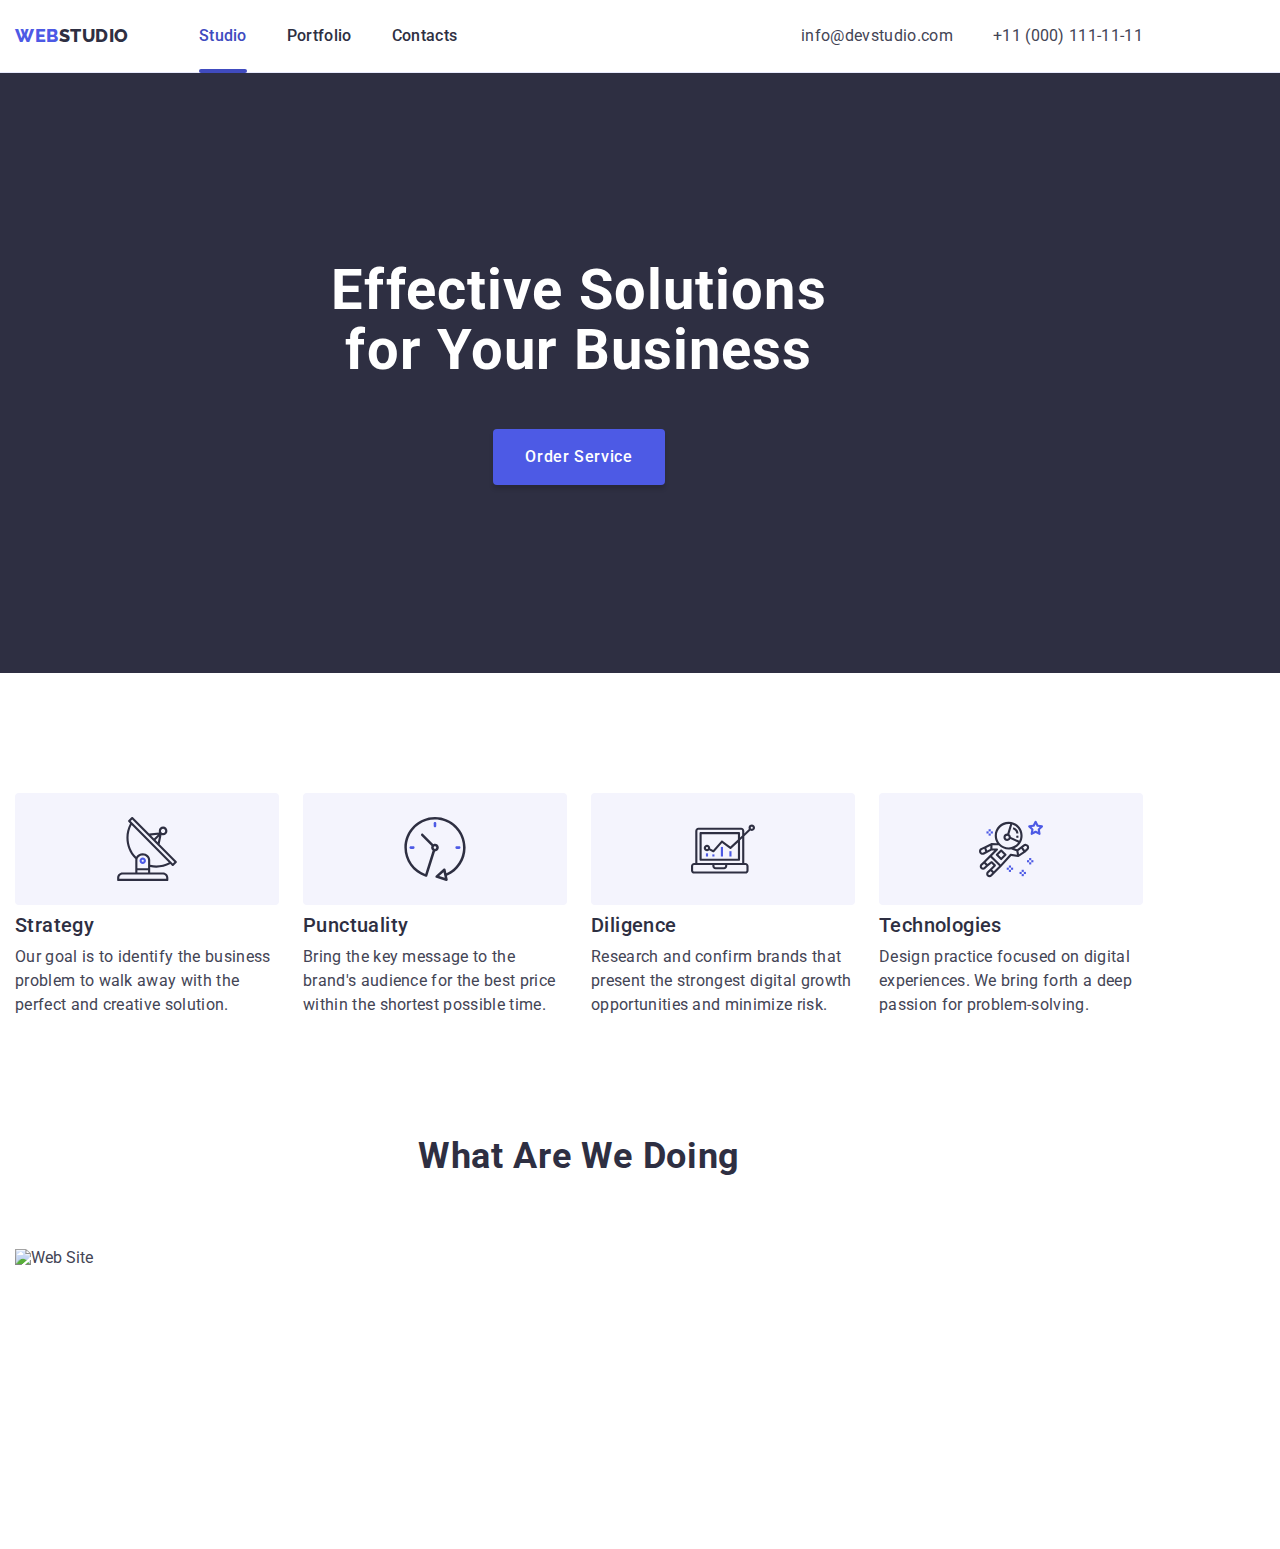
==== commit b8302b22: "Update index.html" ====
--- a/index.html
+++ b/index.html
@@ -184,17 +184,23 @@
                 <h2 class="title-work">What are we doing</h2>
                 <ul class="work-list list">
                     <li class="section-photo">
-                        <img class="work-photo" srcset="./images/img-1@2.jpg 2x" src="./images/img-1.jpg" alt="Web Site"
-                            width="360" height="300" />
-                    </li>
-                    <li class="section-photo">
-                        <img class="work-photo" srcset="./images/img-2@2.jpg 2x" src="./images/img-2.jpg" alt="App"
-                            width="360" height="300" />
-                    </li>
-                    <li class="section-photo">
+                        <picture>
+                            <source srcset="./images/img-1.jpg 1x, ./images/img-1@2.jpg 2x" media="(min-width: 1158px)">
+                            <img class="work-photo" src="./images/img-1.jpg" alt="Web Site" width="360" height="300" />
+                        </picture>
+
+                    </li>
+                    <!-- <li class="section-photo">
+                        <picture>
+                            <source srcset="./images/img-1.jpg 1x, ./images/img-1@2.jpg 2x" media="(min-width: 1158px)">
+                            <img class="work-photo" srcset="./images/img-1.jpg" src="./images/img-1.jpg" alt="App"
+                                width="360" height="300" />
+                        </picture>
+                    </li> -->
+                    <!-- <li class="section-photo">
                         <img class="work-photo" srcset="./images/img-3@2.jpg 2x" src="./images/img-3.jpg" alt="Design"
                             width="360" height="300" />
-                    </li>
+                    </li> -->
                 </ul>
             </div>
         </section>
--- a/css/style.css
+++ b/css/style.css
@@ -43,15 +43,12 @@
   display: block;
 }
 
-@media screen and (min-width: 428px) {
-  .container {
-    width: 428px;
-    margin-left: auto;
-    margin-right: auto;
-    padding-left: 16px;
-    padding-right: 16px;
-  }
-}
+
+.container {
+  width: 100%;
+  padding: 0 16px;
+}
+
 
 @media screen and (min-width: 768px) {
   .container {
@@ -62,16 +59,12 @@
 @media screen and (min-width: 1158px) {
   .container {
     width: 1158px;
-    padding-left: 24px;
-    padding-right: 24px;
+    padding-left: 15px;
+    padding-right: 15px;
   }
 }
 
 /* =======BASIC SETTING======= */
-
-
-
-
 
 
 /* =======HEADER======= */
@@ -277,8 +270,6 @@
     line-height: 24px;
     letter-spacing: 0.02em;
   }
-
-
 
   .page-header {
     padding: 24px 0;
@@ -473,12 +464,156 @@
 
 /* =======MAIN FEATURES======= */
 @media screen and (max-width:768px) {
+  .features {
+    padding: 96px 0;
+  }
+
   .icon-container {
     display: none;
   }
+
+  .features-title {
+    font-weight: 700;
+    font-size: 36px;
+    line-height: 1.11;
+    text-align: center;
+    letter-spacing: 0.02em;
+    text-transform: capitalize;
+    color: var(--second-color);
+    padding-bottom: 8px;
+  }
+
+  .features-list-text {
+    padding-bottom: 72px;
+  }
+
+  .features-description {
+    font-weight: 500;
+    font-size: 16px;
+    line-height: 1.5;
+    letter-spacing: 0.02em;
+    color: #434455;
+  }
+}
+
+@media screen and (min-width:768px) {
+  .features {
+    padding: 96px 0;
+  }
+
+  .icon-container {
+    display: none;
+  }
+
+  .features-title {
+    font-weight: 700;
+    font-size: 36px;
+    line-height: 1.11;
+    text-align: center;
+    letter-spacing: 0.02em;
+    text-transform: capitalize;
+    color: var(--second-color);
+    padding-bottom: 8px;
+  }
+
+  .features-list-text {
+    width: calc((100% - 24px) / 2);
+
+  }
+
+  .features-description {
+    font-weight: 500;
+    font-size: 16px;
+    line-height: 1.5;
+    letter-spacing: 0.02em;
+    color: #434455;
+  }
+
+  .features-list {
+    display: flex;
+    flex-wrap: wrap;
+    gap: 24px;
+    row-gap: 72px;
+  }
+}
+
+@media screen and (min-width:1158px) {
+  .features {
+    padding: 120px 0;
+  }
+
+  .icon-container {
+    display: flex;
+  }
+
+  .features-list {
+    flex-wrap: nowrap;
+  }
+
+  .features-title {
+    font-weight: 500;
+    font-size: 20px;
+    line-height: 1.2;
+    text-align: left;
+  }
+
+  .features-description {
+    font-weight: 400;
+    font-size: 16px;
+    line-height: 1.5;
+    letter-spacing: 0.02em;
+    color: #434455;
+  }
+
+  .icon-container {
+    background-color: var(--light-color);
+    display: flex;
+    justify-content: center;
+    align-items: center;
+    height: 112px;
+    border-radius: 4px;
+    margin-bottom: 8px;
+  }
 }
 
 /* =======MAIN FEATURES======= */
+
+/* =======MAIN WORK======= */
+@media screen and (max-width:1158px) {
+  .work {
+    display: none;
+  }
+}
+
+@media screen and (min-width:1158px) {
+  .title-work {
+    font-weight: 700;
+    font-size: 36px;
+    line-height: 1.11;
+    text-align: center;
+    letter-spacing: 0.02em;
+    color: var(--second-color);
+    text-transform: capitalize;
+    margin-left: auto;
+    margin-right: auto;
+    margin-bottom: 72px;
+  }
+
+  .work-list {
+    display: flex;
+    gap: 24px;
+  }
+
+  .section-photo {
+    width: calc((100% - 48px) / 3);
+  }
+
+  .work-photo {
+    background-color: var(--white-color);
+  }
+}
+
+/* =======MAIN WORK======= */
 
 
 
@@ -627,54 +762,20 @@
   background-color: var(--accent-color);
 }
 
-.features-title {
-  font-weight: 500;
-  font-size: 20px;
-  line-height: 1.2;
-  letter-spacing: 0.02em;
-  color: var(--second-color);
-  margin-bottom: 8px;
-}
-
-.features-description {
-  font-size: 16px;
-  line-height: 1.5;
-  letter-spacing: 0.02em;
-}
-
-.title-work {
-  font-weight: 700;
-  font-size: 36px;
-  line-height: 1.11;
-  text-align: center;
-  letter-spacing: 0.02em;
-  color: var(--second-color);
-  text-transform: capitalize;
-  margin-left: auto;
-  margin-right: auto;
-  margin-bottom: 72px;
-}
+
+
 
 .title-work-container {
   display: flex;
 }
 
-.work-photo {
-  background-color: var(--white-color);
-}
-
-.section-photo {
-  width: calc((100% - 48px) / 3);
-}
-
-.work {
-  padding-bottom: 120px;
-}
-
-.work-list {
-  display: flex;
-  gap: 24px;
-}
+
+
+
+
+
+
+
 
 .team-container {
   background-color: var(--white-color);
@@ -869,15 +970,7 @@
   fill: var(--light-color);
 }
 
-.icon-container {
-  background-color: var(--light-color);
-  display: flex;
-  justify-content: center;
-  align-items: center;
-  height: 112px;
-  border-radius: 4px;
-  margin-bottom: 8px;
-}
+
 
 .icon-container>svg {
   width: 64px;
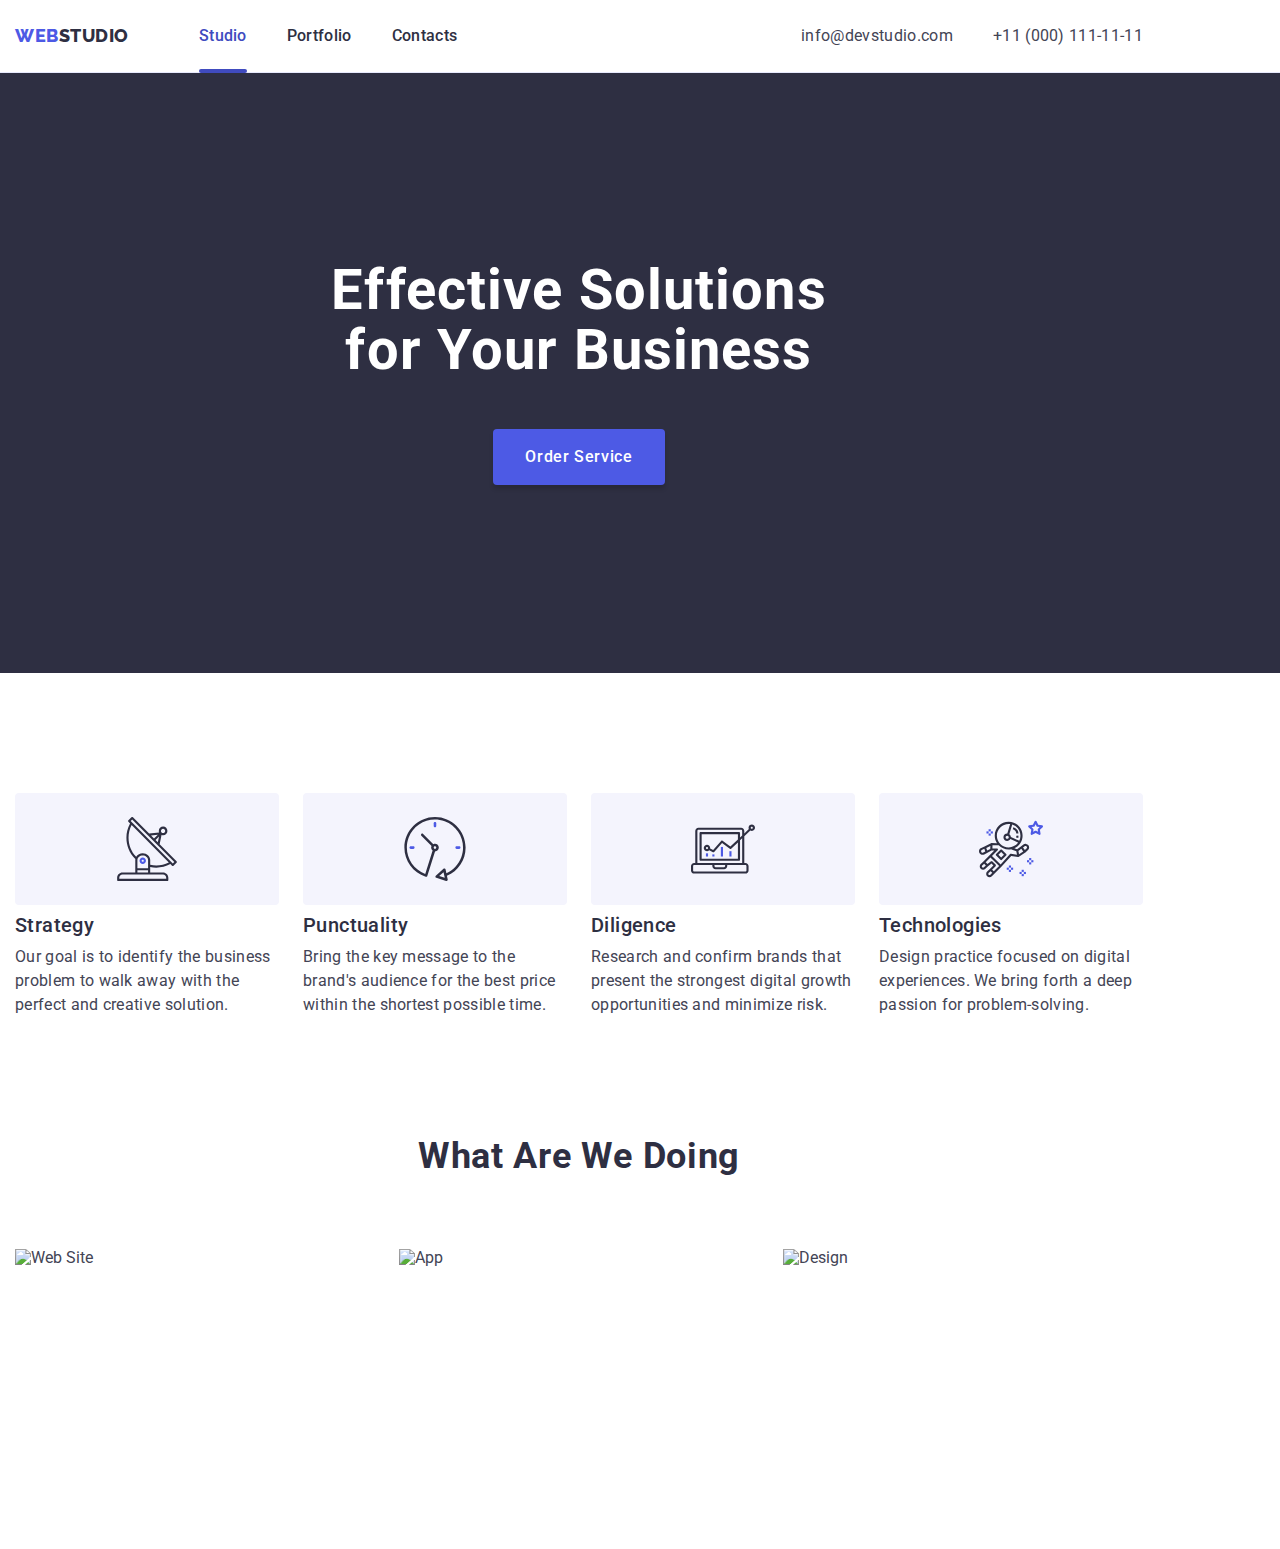
==== commit 6698c3fc: "Update index.html" ====
--- a/index.html
+++ b/index.html
@@ -184,23 +184,18 @@
                 <h2 class="title-work">What are we doing</h2>
                 <ul class="work-list list">
                     <li class="section-photo">
-                        <picture>
-                            <source srcset="./images/img-1.jpg 1x, ./images/img-1@2.jpg 2x" media="(min-width: 1158px)">
-                            <img class="work-photo" src="./images/img-1.jpg" alt="Web Site" width="360" height="300" />
-                        </picture>
-
-                    </li>
-                    <!-- <li class="section-photo">
-                        <picture>
-                            <source srcset="./images/img-1.jpg 1x, ./images/img-1@2.jpg 2x" media="(min-width: 1158px)">
-                            <img class="work-photo" srcset="./images/img-1.jpg" src="./images/img-1.jpg" alt="App"
-                                width="360" height="300" />
-                        </picture>
-                    </li> -->
-                    <!-- <li class="section-photo">
-                        <img class="work-photo" srcset="./images/img-3@2.jpg 2x" src="./images/img-3.jpg" alt="Design"
+                        <img srcset="./images/img-1@2.jpg 2x" class="work-photo" src="./images/img-1.jpg" alt="Web Site"
                             width="360" height="300" />
-                    </li> -->
+                    </li>
+                    <li class="section-photo">
+                        <img srcset="./images/img-2@2.jpg 2x" class="work-photo" src="./images/img-2.jpg" alt="App"
+                            width="360" height="300" />
+                    </li>
+                    <li class="section-photo">
+                        <img srcset="./images/img-3@2.jpg 2x" class="work-photo" src="./images/img-3.jpg" alt="Design"
+                            width="360" height="300" />
+                    </li>
+
                 </ul>
             </div>
         </section>
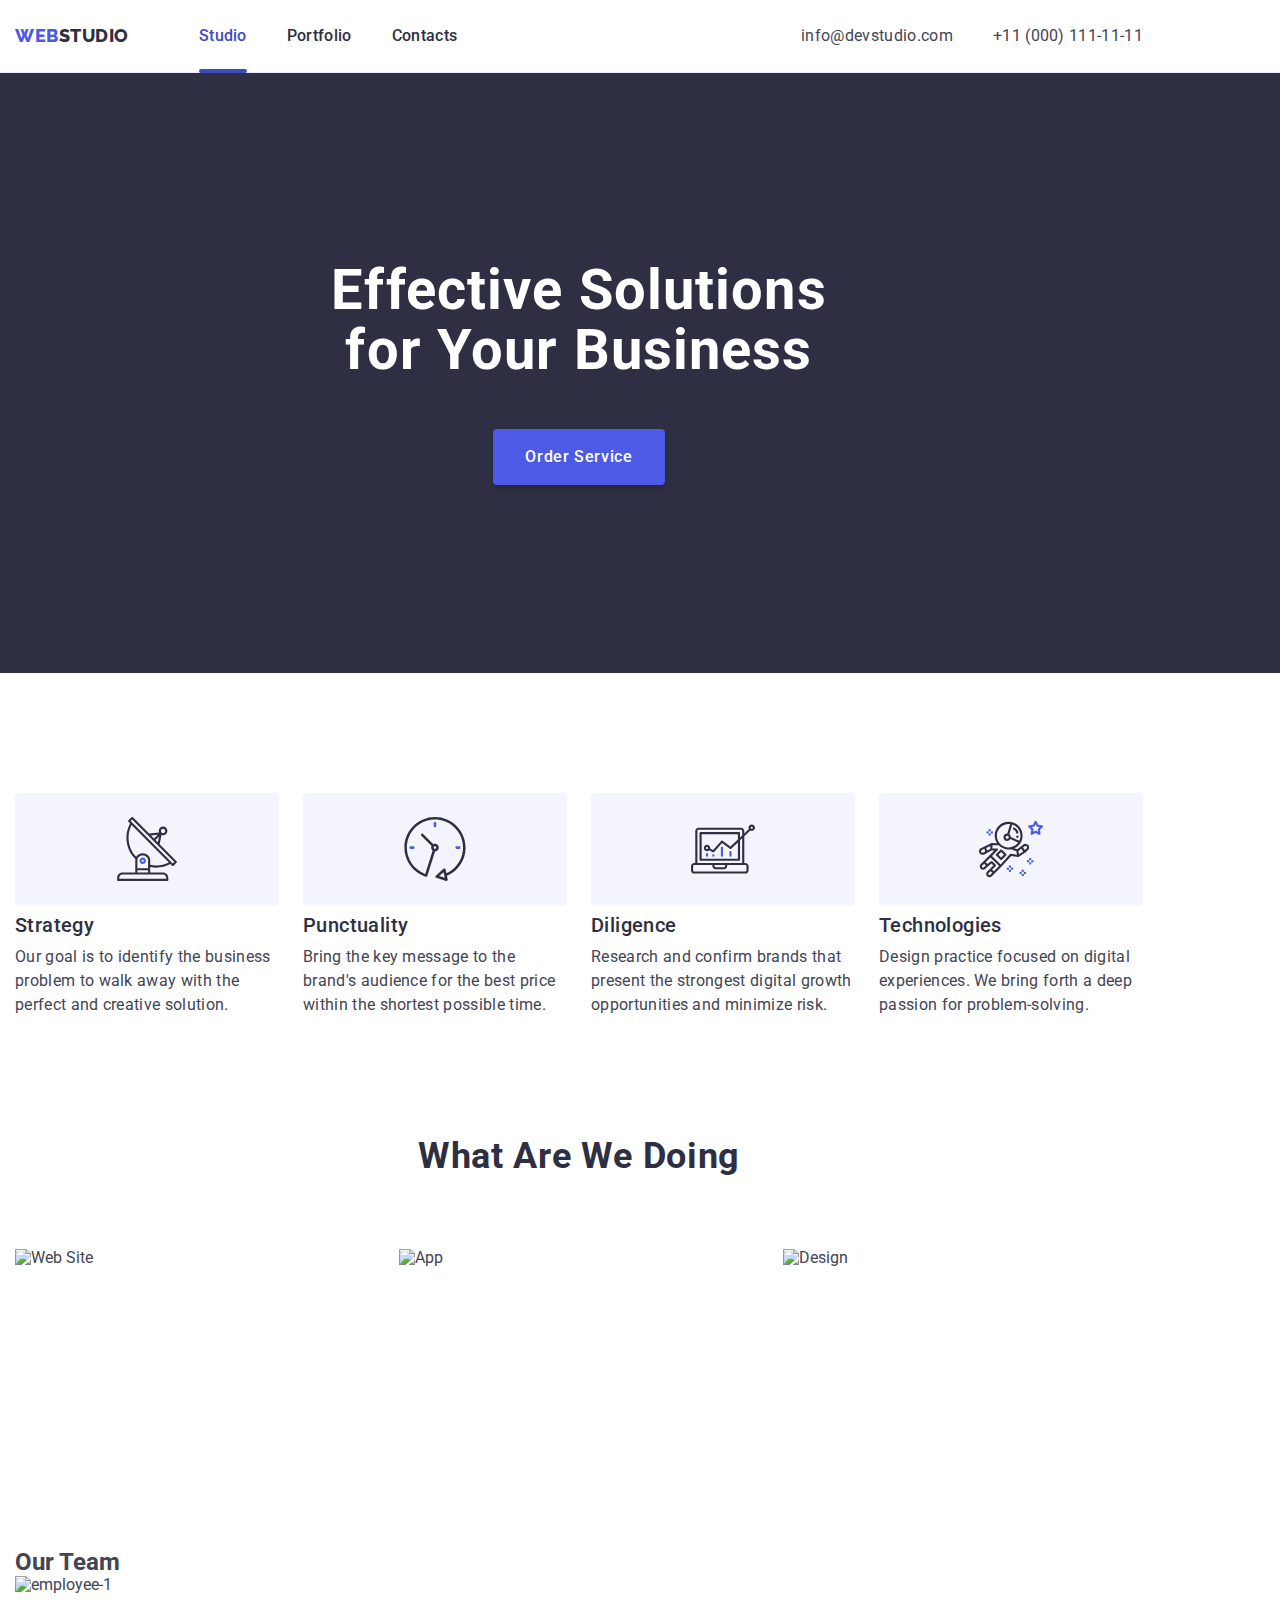
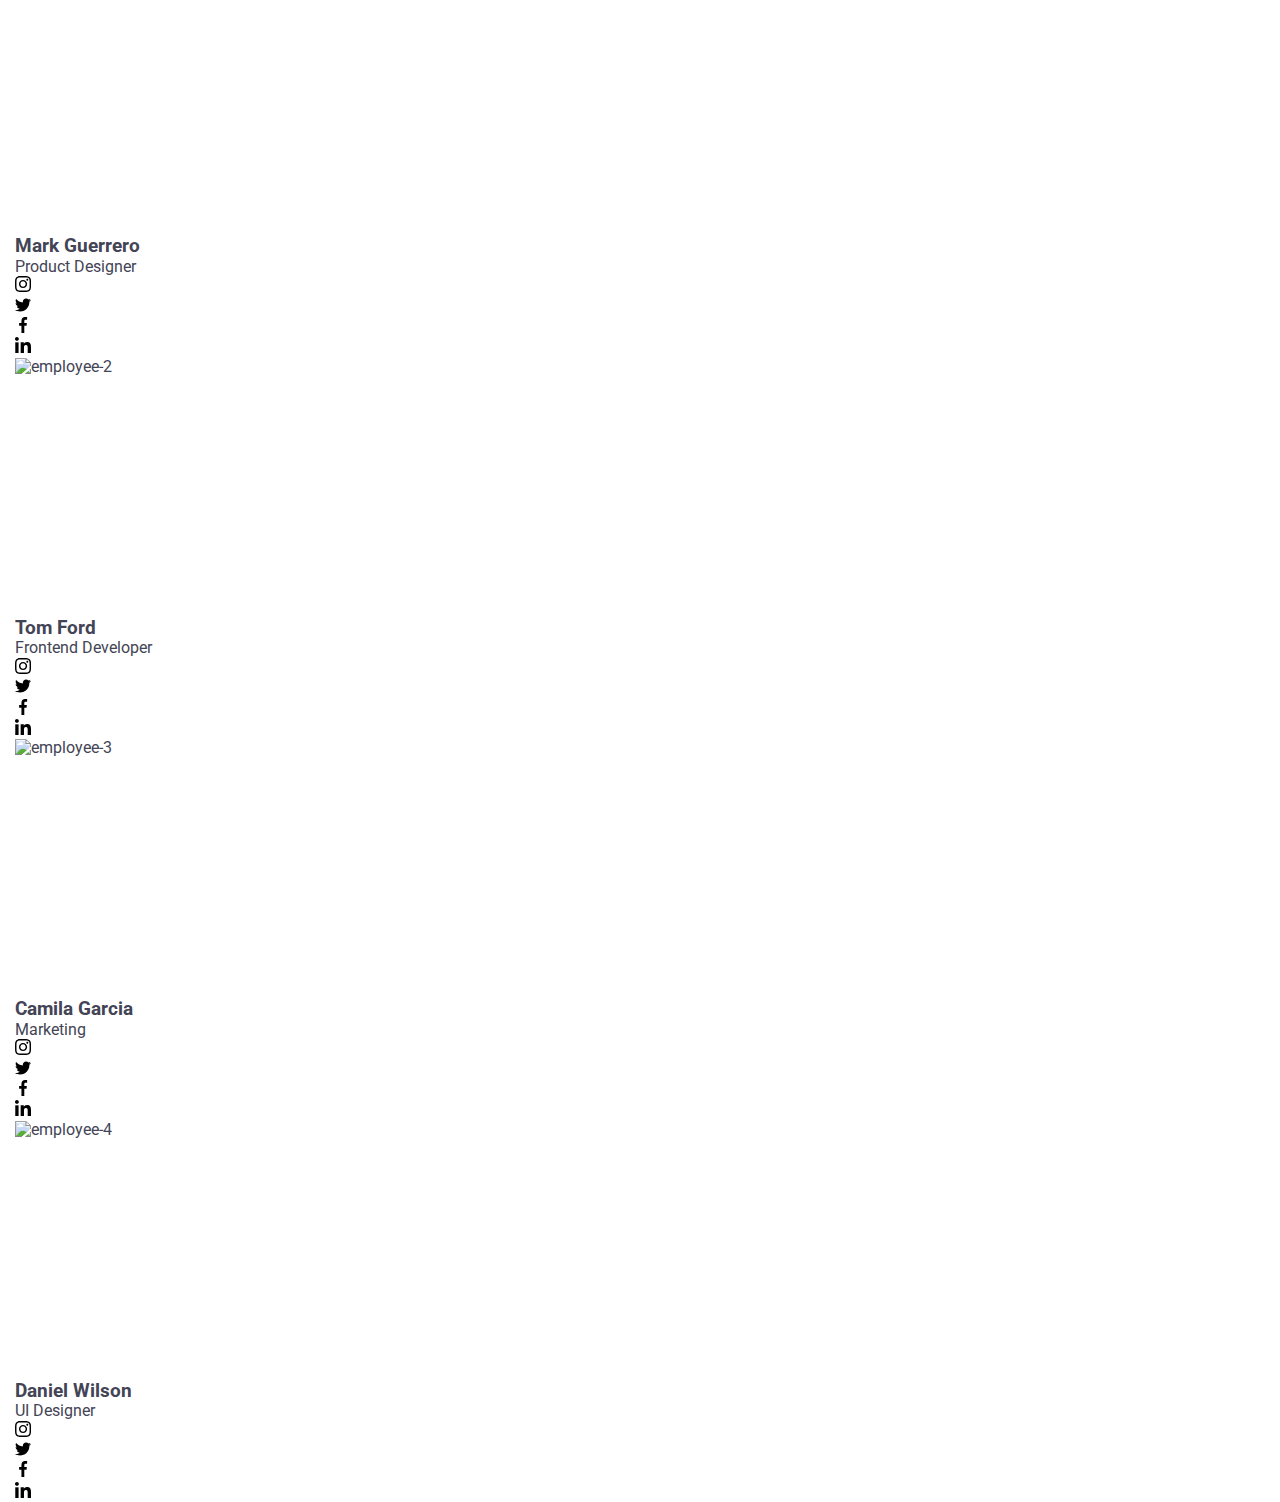
==== commit 0aa8134c: "Update index.html" ====
--- a/index.html
+++ b/index.html
@@ -195,13 +195,12 @@
                         <img srcset="./images/img-3@2.jpg 2x" class="work-photo" src="./images/img-3.jpg" alt="Design"
                             width="360" height="300" />
                     </li>
-
                 </ul>
             </div>
         </section>
 
         <section class="team">
-            <!-- <div class="container">
+            <div class="container">
                 <h2 class="team-title">Our Team</h2>
                 <ul class="team-list list">
                     <li class="team-container">
@@ -361,7 +360,7 @@
         </section>
 
         <section class="customers">
-            <div class="container">
+            <!-- <div class="container">
                 <h2 class="customers-title">Customers</h2>
                 <ul class="customers-list list">
                     <li class="customers-item">
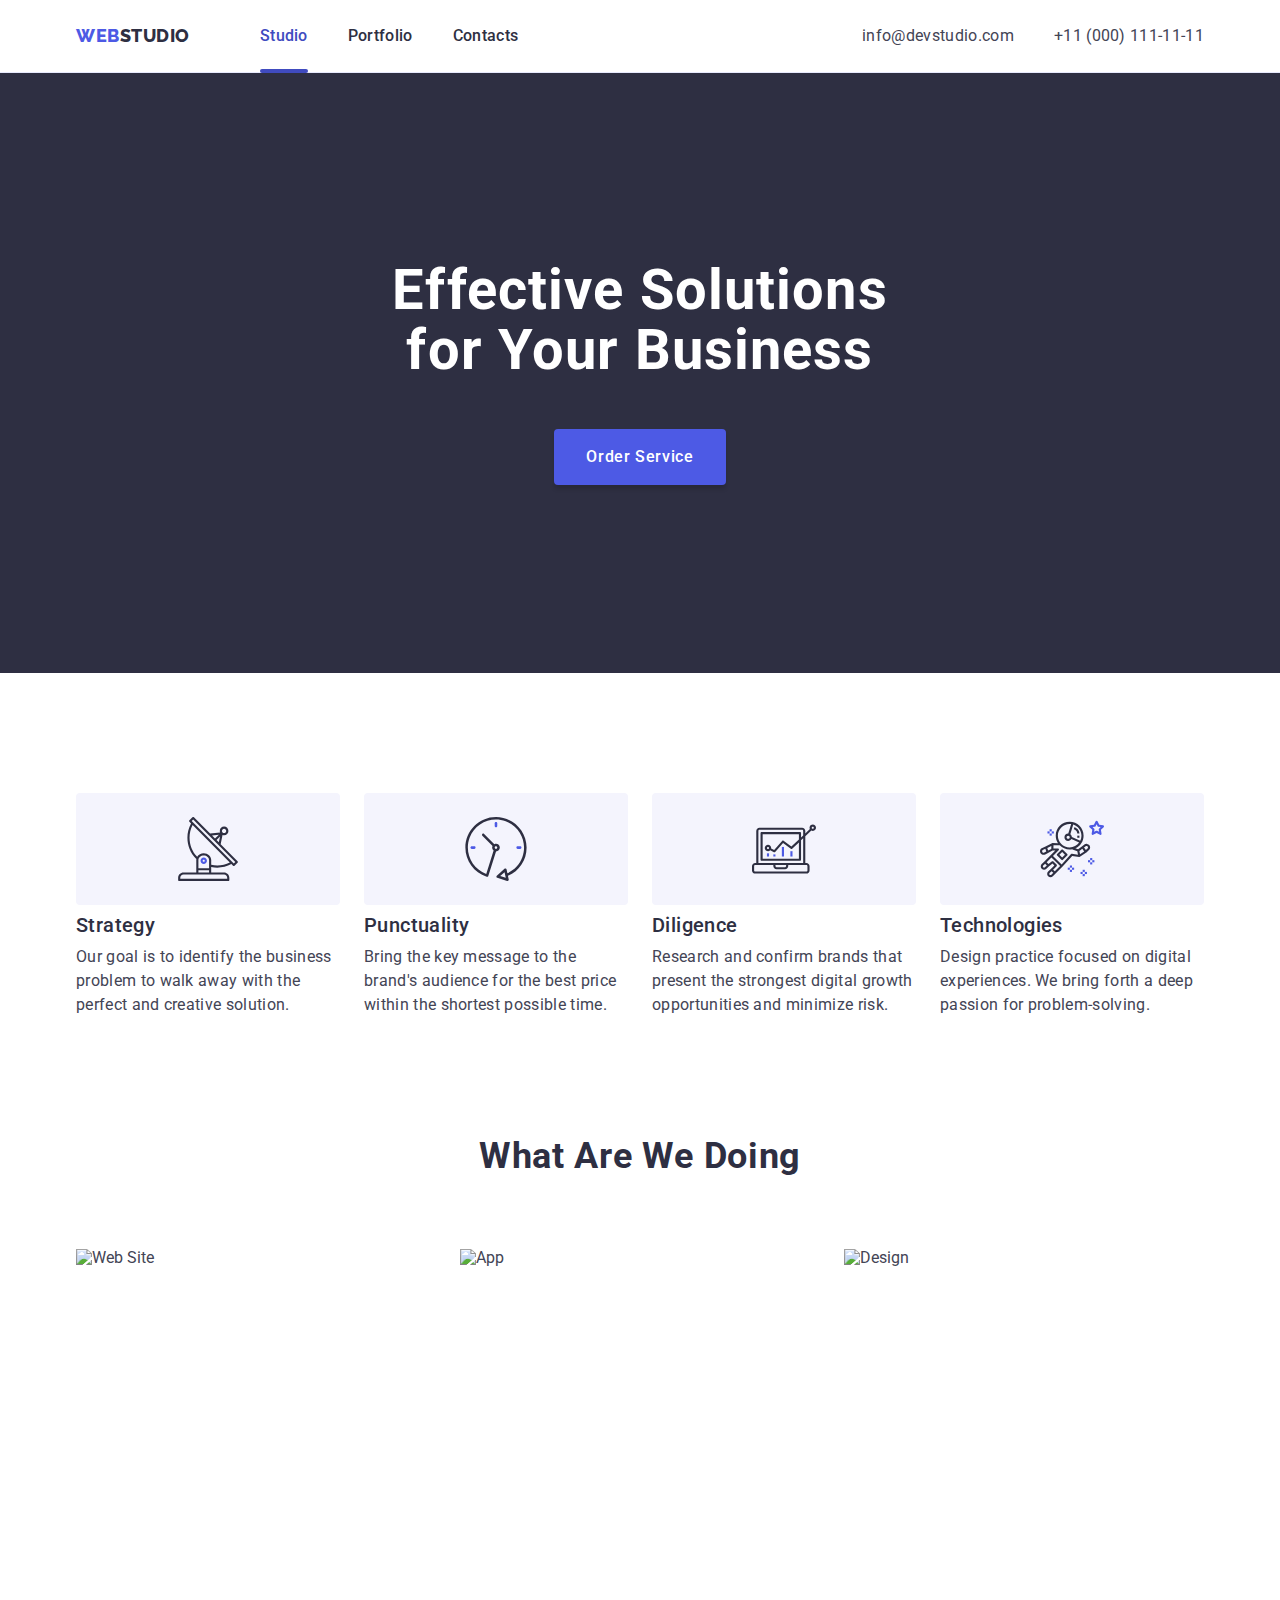
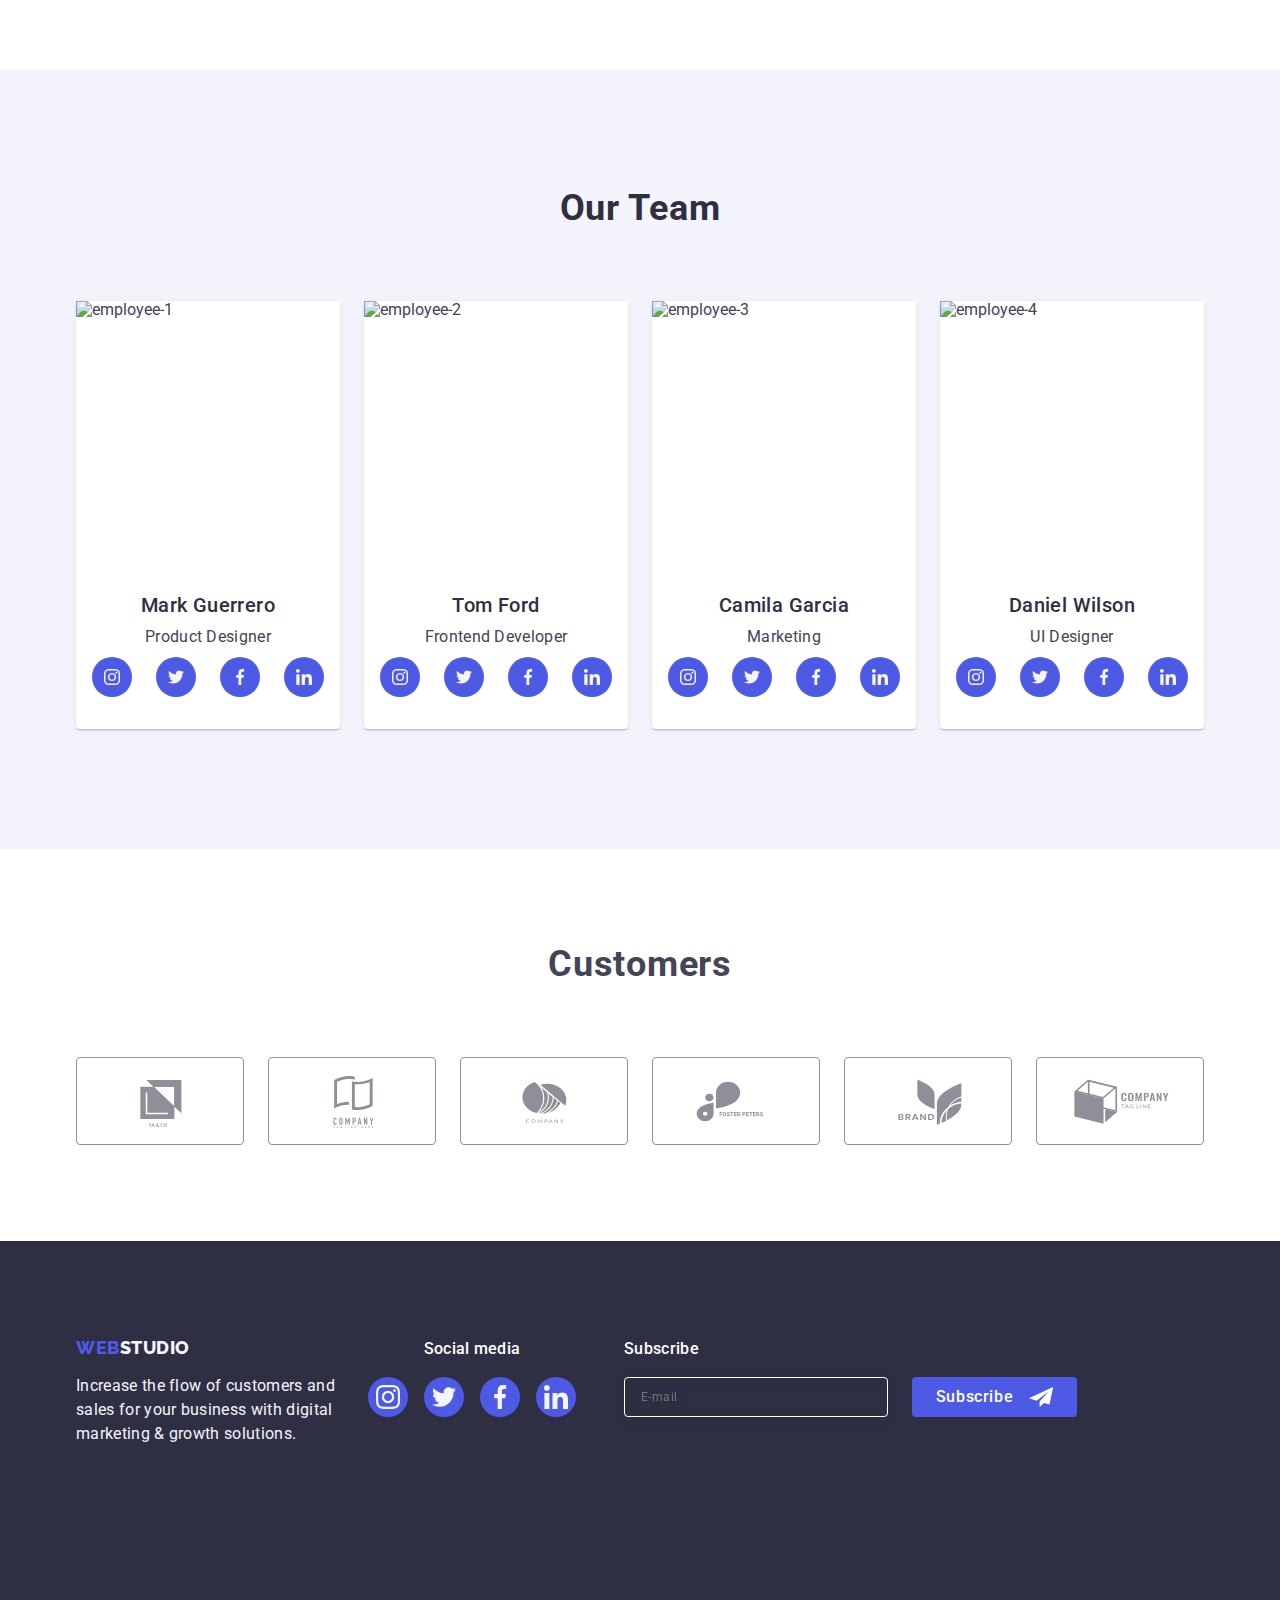
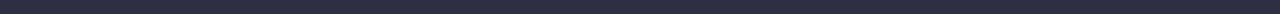
==== commit ce405117: "Update index.html" ====
--- a/index.html
+++ b/index.html
@@ -360,7 +360,7 @@
         </section>
 
         <section class="customers">
-            <!-- <div class="container">
+            <div class="container">
                 <h2 class="customers-title">Customers</h2>
                 <ul class="customers-list list">
                     <li class="customers-item">
@@ -406,12 +406,12 @@
                         </a>
                     </li>
                 </ul>
-            </div> -->
+            </div>
         </section>
     </main>
 
     <footer class="page-footer">
-        <!-- <div class="container">
+        <div class="container footer-container">
             <div class="logo-footer-container">
                 <a class="logo logo-footer link" href="./index.html">Web<span
                         class="logo-second-part-light">Studio</span></a>
@@ -452,8 +452,8 @@
                         </a>
                     </li>
                 </ul>
-
-            </div>
+            </div>
+
             <div class="subscribe-container">
                 <p class="subscribe-title">Subscribe</p>
                 <form class="subscribe-form">
@@ -467,7 +467,7 @@
                     </button>
                 </form>
             </div>
-        </div> -->
+        </div>
     </footer>
 
     <!-- <div class="backdrop is-hidden" data-modal>
--- a/css/style.css
+++ b/css/style.css
@@ -47,8 +47,15 @@
 .container {
   width: 100%;
   padding: 0 16px;
-}
-
+  margin-right: auto;
+  margin-left: auto;
+}
+
+@media screen and (min-width: 428px) {
+  .container {
+    width: 428px;
+  }
+}
 
 @media screen and (min-width: 768px) {
   .container {
@@ -586,6 +593,10 @@
 }
 
 @media screen and (min-width:1158px) {
+  .work {
+    padding-bottom: 120px;
+  }
+
   .title-work {
     font-weight: 700;
     font-size: 36px;
@@ -615,6 +626,462 @@
 
 /* =======MAIN WORK======= */
 
+/* =======MAIN TEAM======= */
+@media screen and (max-width:768px) {
+  .team {
+    padding: 96px 0;
+    background-color: var(--light-color);
+  }
+
+  .team-title {
+    font-weight: 700;
+    font-size: 36px;
+    line-height: 1.11;
+    text-align: center;
+    letter-spacing: 0.02em;
+    text-transform: capitalize;
+    color: var(--second-color);
+    padding-bottom: 72px;
+  }
+
+  .team-list {
+    display: flex;
+    flex-direction: column;
+    align-items: center;
+  }
+
+  .team-container {
+    margin-bottom: 72px;
+    background-color: var(--white-color);
+    border-radius: 0px 0px 4px 4px;
+    box-shadow: 0px 1px 6px rgba(46, 47, 66, 0.08), 0px 1px 1px rgba(46, 47, 66, 0.16), 0px 2px 1px rgba(46, 47, 66, 0.08);
+  }
+
+  .team-photo {
+    margin-bottom: 32px;
+  }
+
+  .team-name {
+    margin-bottom: 8px;
+    font-weight: 500;
+    font-size: 20px;
+    line-height: 1.2;
+    text-align: center;
+    letter-spacing: 0.02em;
+    color: var(--second-color);
+  }
+
+  .team-position {
+    margin-bottom: 8px;
+    font-weight: 400;
+    font-size: 16px;
+    line-height: 1.5;
+    text-align: center;
+    letter-spacing: 0.02em;
+    color: #434455;
+  }
+
+  .social-network-list {
+    display: flex;
+    gap: 24px;
+    justify-content: center;
+    margin-bottom: 32px;
+
+  }
+
+  .social-network-list-item {
+    width: 40px;
+    height: 40px;
+  }
+
+  .social-network-list-link {
+    background-color: var(--main-blue-color);
+    border-radius: 50%;
+    justify-content: center;
+    align-items: center;
+    display: flex;
+    width: 100%;
+    height: 100%;
+    transition: background-color 250ms cubic-bezier(0.4, 0, 0.2, 1);
+  }
+
+  .social-network-list-link:hover,
+  .social-network-list-link:focus {
+    background-color: var(--accent-color);
+  }
+
+  .social-network-list-icon {
+    fill: var(--light-color);
+  }
+
+}
+
+@media screen and (min-width:768px) {
+  .team {
+    padding: 96px 0;
+    background-color: var(--light-color);
+  }
+
+  .team-title {
+    font-weight: 700;
+    font-size: 36px;
+    line-height: 1.11;
+    text-align: center;
+    letter-spacing: 0.02em;
+    text-transform: capitalize;
+    color: var(--second-color);
+    padding-bottom: 72px;
+  }
+
+  .team-list {
+    display: flex;
+    justify-content: center;
+    align-items: center;
+    flex-wrap: wrap;
+    margin-right: auto;
+    margin-left: auto;
+    gap: 24px;
+    row-gap: 64px;
+  }
+
+  .team-container {
+    background-color: var(--white-color);
+    border-radius: 0px 0px 4px 4px;
+    box-shadow: 0px 1px 6px rgba(46, 47, 66, 0.08), 0px 1px 1px rgba(46, 47, 66, 0.16), 0px 2px 1px rgba(46, 47, 66, 0.08);
+  }
+
+  .team-photo {
+    margin-bottom: 32px;
+  }
+
+  .team-name {
+    margin-bottom: 8px;
+    font-weight: 500;
+    font-size: 20px;
+    line-height: 1.2;
+    text-align: center;
+    letter-spacing: 0.02em;
+    color: var(--second-color);
+  }
+
+  .team-position {
+    margin-bottom: 8px;
+    font-weight: 400;
+    font-size: 16px;
+    line-height: 1.5;
+    text-align: center;
+    letter-spacing: 0.02em;
+    color: #434455;
+  }
+
+  .social-network-list {
+    display: flex;
+    gap: 24px;
+    justify-content: center;
+    margin-bottom: 32px;
+
+  }
+
+  .social-network-list-item {
+    width: 40px;
+    height: 40px;
+  }
+
+  .social-network-list-link {
+    background-color: var(--main-blue-color);
+    border-radius: 50%;
+    justify-content: center;
+    align-items: center;
+    display: flex;
+    width: 100%;
+    height: 100%;
+    transition: background-color 250ms cubic-bezier(0.4, 0, 0.2, 1);
+  }
+
+  .social-network-list-link:hover,
+  .social-network-list-link:focus {
+    background-color: var(--accent-color);
+  }
+
+  .social-network-list-icon {
+    fill: var(--light-color);
+  }
+
+}
+
+@media screen and (min-width:1158px) {
+  .team-container {
+    width: calc((100% - 72px) / 4);
+  }
+
+  .team {
+    padding: 120px 0;
+  }
+}
+
+/* =======MAIN TEAM======= */
+
+/* =======MAIN CUSTOMERS======= */
+.customers {
+  padding: 96px 0;
+}
+
+.customers-list {
+  display: flex;
+}
+
+.customers-title {
+  font-weight: 700;
+  font-size: 36px;
+  line-height: 1.11;
+  text-align: center;
+  letter-spacing: 0.02em;
+  text-transform: capitalize;
+  margin-bottom: 72px;
+}
+
+.customers-list {
+  justify-content: center;
+  align-items: center;
+  flex-wrap: wrap;
+  margin-right: auto;
+  margin-left: auto;
+  row-gap: 72px;
+}
+
+.customers-item {
+  height: 88px;
+}
+
+.customers-link {
+  height: 100%;
+  width: 100%;
+  border-radius: 4px;
+  display: flex;
+  justify-content: center;
+  align-items: center;
+  color: #8e8f99;
+  border: 1px solid #8E8F99;
+  transition: border-color 250ms cubic-bezier(0.4, 0, 0.2, 1), color 250ms cubic-bezier(0.4, 0, 0.2, 1);
+}
+
+.customers-link:focus,
+.customers-link:hover {
+  color: var(--accent-color);
+  border-color: var(--accent-color);
+}
+
+.customers-icon {
+  fill: currentColor;
+}
+
+@media screen and (max-width:768px) {
+  .customers-list {
+    gap: 16px;
+  }
+
+  .customers-item {
+    width: calc((100% - 16px) / 2);
+
+  }
+}
+
+@media screen and (min-width:768px) {
+  .customers-list {
+    gap: 24px;
+  }
+
+  .customers-item {
+    width: calc((100% - 48px) / 3);
+  }
+}
+
+@media screen and (min-width:1158px) {
+  .customers-item {
+    width: calc((100% - 120px) / 6);
+  }
+}
+
+/* =======MAIN CUSTOMERS======= */
+.page-footer {
+  padding: 96px 0;
+  background-color: var(--second-color);
+}
+
+.logo-footer {
+  margin-bottom: 16px;
+  display: flex;
+}
+
+.logo-second-part-light {
+  color: var(--light-color);
+}
+
+.footer-text {
+  font-weight: 400;
+  font-size: 16px;
+  line-height: 1.5;
+  letter-spacing: 0.02em;
+  color: var(--light-color);
+  max-width: 268px;
+}
+
+
+
+.social-network-title {
+  text-align: center;
+  font-weight: 500;
+  font-size: 16px;
+  line-height: 1.5;
+  letter-spacing: 0.02em;
+  color: var(--white-color);
+  margin-bottom: 16px;
+}
+
+.social-network-list-footer {
+  justify-content: center;
+  gap: 16px;
+  display: flex;
+}
+
+.social-network-list-item-footer {
+  width: 40px;
+  height: 40px;
+}
+
+.social-network-list-link-footer {
+  background-color: var(--main-blue-color);
+  border-radius: 50%;
+  justify-content: center;
+  align-items: center;
+  display: flex;
+  width: 100%;
+  height: 100%;
+  transition: background-color 250ms cubic-bezier(0.4, 0, 0.2, 1);
+}
+
+.social-network-list-link-footer:focus,
+.social-network-list-link-footer:hover {
+  background-color: #31d0aa;
+}
+
+.social-network-list-icon-footer {
+  fill: var(--light-color)
+}
+
+.subscribe-title {
+  font-weight: 500;
+  font-size: 16px;
+  line-height: 1.5;
+  letter-spacing: 0.02em;
+  color: var(--white-color);
+  margin-bottom: 16px;
+}
+
+.subscribe-input {
+  width: 100%;
+  margin-bottom: 16px;
+  font-weight: 400;
+  font-size: 12px;
+  line-height: 2;
+  letter-spacing: 0.04em;
+  color: var(--white-color);
+  border: 1px solid #FFFFFF;
+  filter: drop-shadow(0px 4px 4px rgba(0, 0, 0, 0.15));
+  border-radius: 4px;
+  background-color: transparent;
+  height: 40px;
+  padding-left: 16px;
+  outline: transparent;
+}
+
+.subscribe-btn {
+  margin-left: auto;
+  margin-right: auto;
+  cursor: pointer;
+  font-family: var(--main-font);
+  font-weight: 500;
+  font-size: 16px;
+  line-height: 1.5;
+  display: flex;
+  align-items: center;
+  letter-spacing: 0.04em;
+  color: var(--white-color);
+  background-color: var(--main-blue-color);
+  border-radius: 4px;
+  min-width: 165px;
+  height: 40px;
+  justify-content: center;
+  border: none;
+  transition: background-color 250ms cubic-bezier(0.4, 0, 0.2, 1);
+}
+
+.subscribe-btn:hover,
+.subscribe-btn:focus {
+  background-color: var(--accent-color);
+}
+
+.subscribe-icon {
+  margin-left: 16px;
+}
+
+@media screen and (max-width:768px) {
+  .logo-footer {
+    justify-content: center;
+  }
+
+  .footer-text {
+    margin-right: auto;
+    margin-left: auto;
+    margin-bottom: 72px;
+  }
+
+  .social-network {
+    margin-bottom: 72px;
+  }
+
+  .subscribe-title {
+    text-align: center;
+  }
+}
+
+@media screen and (min-width:768px) {
+  .footer-container {
+    display: flex;
+    flex-wrap: wrap;
+    gap: 24px;
+  }
+
+  .social-network-title {
+    margin-bottom: 16px;
+  }
+
+
+  .social-network {
+    margin-right: 24px;
+  }
+
+  .subscribe-form {
+    display: flex;
+
+  }
+
+  .logo-footer-container {
+    margin-bottom: 72px;
+  }
+
+  .subscribe-field {
+    width: 264px;
+    margin-right: 24px;
+  }
+}
+
+@media screen and (min-width:1158px) {}
+
+/* =======FOOTER======= */
+
+
+/* =======FOOTER======= */
 
 
 /* =======HEADER не використані ======= */
@@ -1228,9 +1695,7 @@
   display: flex;
 }
 
-.subscribe-icon {
-  margin-left: 16px;
-} */
+*/
 
 /* ====MODAL====== */
 
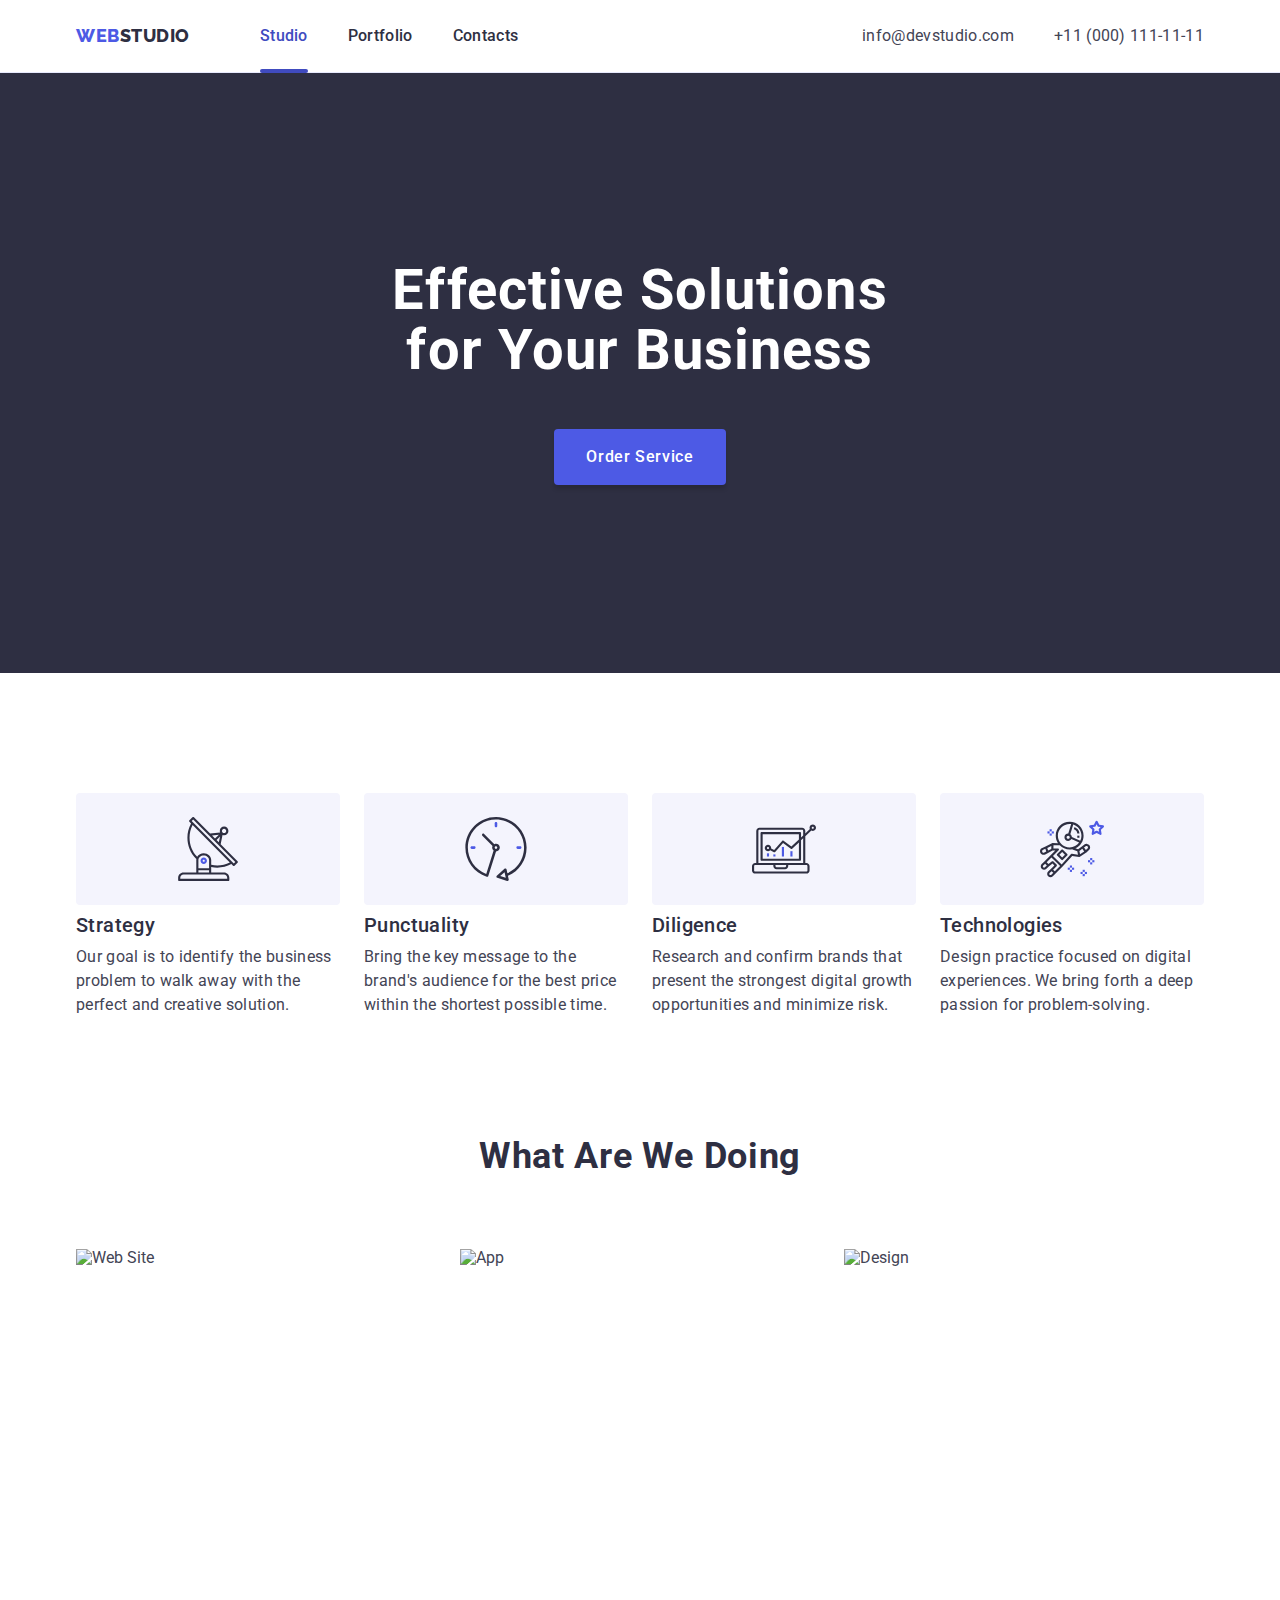
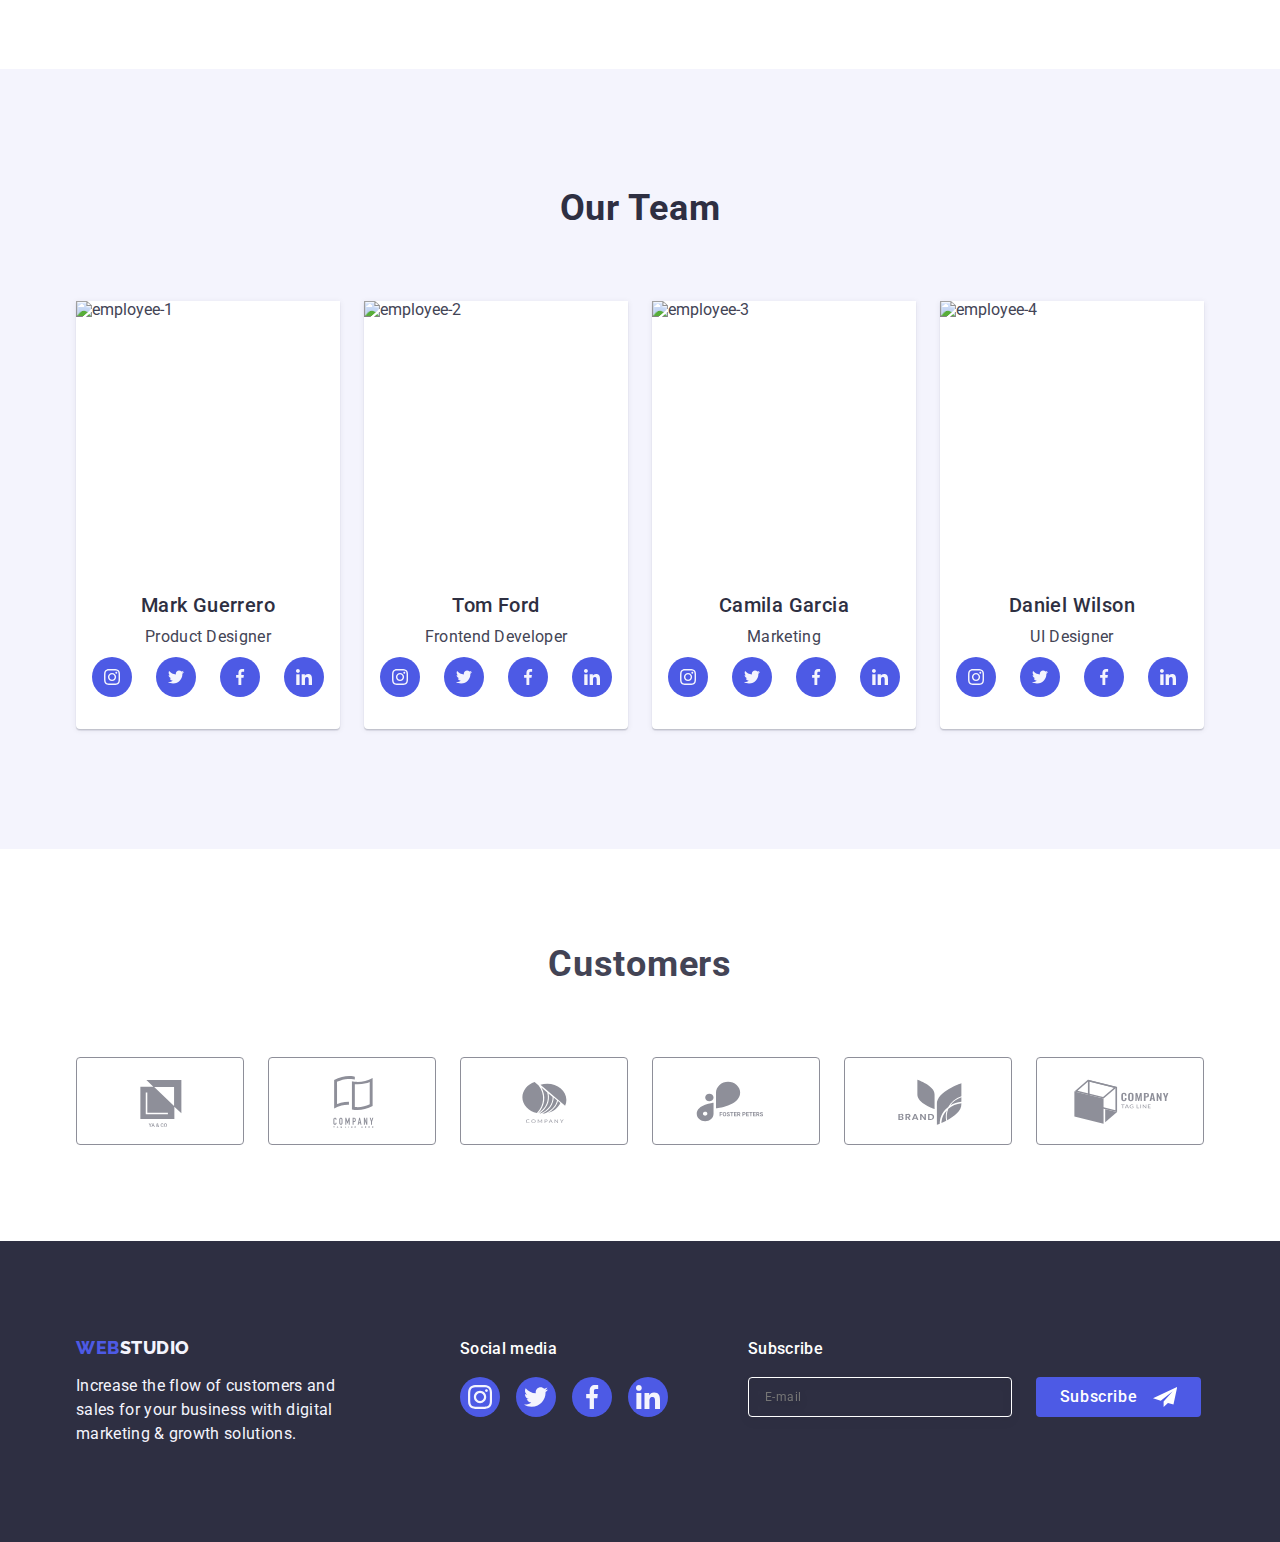
==== commit 1b83d5ea: "Update index.html" ====
--- a/index.html
+++ b/index.html
@@ -470,7 +470,7 @@
         </div>
     </footer>
 
-    <!-- <div class="backdrop is-hidden" data-modal>
+    <div class="backdrop is-hidden" data-modal>
         <div class="modal">
             <button type="button" class="modal-close-btn" data-modal-close>
                 <svg class="modal-close-icon" width="8" height="8">
@@ -531,12 +531,12 @@
                 <button class="modal-btn" type="submit">Send</button>
             </form>
         </div>
-    </div> -->
+    </div>
 
 
 
     <script src="./js/mobile-menu.js"></script>
-    <!-- <script src="./js/modal.js"></script> -->
+    <script src="./js/modal.js"></script>
 </body>
 
 </html>--- a/css/style.css
+++ b/css/style.css
@@ -45,7 +45,6 @@
 
 
 .container {
-  width: 100%;
   padding: 0 16px;
   margin-right: auto;
   margin-left: auto;
@@ -826,10 +825,6 @@
   padding: 96px 0;
 }
 
-.customers-list {
-  display: flex;
-}
-
 .customers-title {
   font-weight: 700;
   font-size: 36px;
@@ -841,6 +836,7 @@
 }
 
 .customers-list {
+  display: flex;
   justify-content: center;
   align-items: center;
   flex-wrap: wrap;
@@ -886,9 +882,11 @@
   }
 }
 
+
 @media screen and (min-width:768px) {
   .customers-list {
     gap: 24px;
+    margin: 0 108px;
   }
 
   .customers-item {
@@ -900,9 +898,19 @@
   .customers-item {
     width: calc((100% - 120px) / 6);
   }
-}
+
+  .customers-list {
+    margin: 0;
+  }
+}
+
+
 
 /* =======MAIN CUSTOMERS======= */
+
+
+/* =======FOOTER======= */
+
 .page-footer {
   padding: 96px 0;
   background-color: var(--second-color);
@@ -923,13 +931,9 @@
   line-height: 1.5;
   letter-spacing: 0.02em;
   color: var(--light-color);
-  max-width: 268px;
-}
-
-
+}
 
 .social-network-title {
-  text-align: center;
   font-weight: 500;
   font-size: 16px;
   line-height: 1.5;
@@ -979,8 +983,6 @@
 }
 
 .subscribe-input {
-  width: 100%;
-  margin-bottom: 16px;
   font-weight: 400;
   font-size: 12px;
   line-height: 2;
@@ -1031,6 +1033,7 @@
   }
 
   .footer-text {
+    max-width: 268px;
     margin-right: auto;
     margin-left: auto;
     margin-bottom: 72px;
@@ -1041,6 +1044,15 @@
   }
 
   .subscribe-title {
+    text-align: center;
+  }
+
+  .subscribe-input {
+    width: 100%;
+    margin-bottom: 16px;
+  }
+
+  .social-network-title {
     text-align: center;
   }
 }
@@ -1049,25 +1061,35 @@
   .footer-container {
     display: flex;
     flex-wrap: wrap;
-    gap: 24px;
+    margin-right: auto;
+    margin-bottom: auto;
+  }
+
+  .footer-text {
+    max-width: 264px;
   }
 
   .social-network-title {
     margin-bottom: 16px;
   }
 
-
-  .social-network {
-    margin-right: 24px;
+  .subscribe-container {
+    margin-left: 108px;
   }
 
   .subscribe-form {
     display: flex;
-
   }
 
   .logo-footer-container {
     margin-bottom: 72px;
+    margin-right: 24px;
+    margin-left: 108px;
+  }
+
+
+  .subscribe-input {
+    width: 264px;
   }
 
   .subscribe-field {
@@ -1076,630 +1098,26 @@
   }
 }
 
-@media screen and (min-width:1158px) {}
+@media screen and (min-width:1158px) {
+  .social-network {
+    margin-right: 80px;
+  }
+
+  .logo-footer-container {
+    margin-right: 120px;
+    margin-bottom: 0;
+    margin-left: 0;
+  }
+
+  .subscribe-container {
+    margin-left: 0;
+  }
+}
 
 /* =======FOOTER======= */
 
-
-/* =======FOOTER======= */
-
-
-/* =======HEADER не використані ======= */
-
-/* .page-header {
-    display: flex;
-    align-self: center;
-    padding-top: 24px;
-    padding-bottom: 24px;
-    border-bottom: 1px solid #e7e9fc;
-    box-shadow: 0px 2px 1px rgba(46, 47, 66, 0.08), 0px 1px 1px rgba(46, 47, 66, 0.16), 0px 1px 6px rgba(46, 47, 66, 0.08);
-  } */
-
-/* .page-header>.container {
-  display: flex;
-  align-items: center;
-  justify-content: space-between;
-}
-
-
-
-.navigation-header {
-  display: flex;
-  align-items: center;
-  column-gap: 76px;
-}
-
-.navigation {
-  display: flex;
-  gap: 40px;
-}
-
-.logo-footer-container {
-  margin-right: 120px;
-}
-
-.logo-second-part-light {
-  color: var(--light-color);
-}
-
-.navigation-btn {
-  font-weight: 500;
-  font-size: 16px;
-  line-height: 1.5;
-  letter-spacing: 0.02em;
-  color: var(--second-color);
-  padding: 24px 0;
-  position: relative;
-  transition: color 250ms cubic-bezier(0.4, 0, 0.2, 1);
-}
-
-.navigation-btn:hover,
-.navigation-btn:focus {
-  color: var(--accent-color);
-}
-
-.navigation-btn-active {
-  color: var(--accent-color);
-}
-
-.navigation-btn-active::after {
-  display: block;
-  content: '';
-  width: 100%;
-  height: 4px;
-  background-color: var(--accent-color);
-  border-radius: 2px;
-  position: absolute;
-  left: 0;
-  bottom: 0;
-  color: var(--accent-color);
-  bottom: -1px
-}
-
-.contact-information {
-  display: flex;
-  font-style: normal;
-}
-
-.social-network {
-  margin-right: 80px;
-}
-
-.social-network-title {
-  font-weight: 500;
-  font-size: 16px;
-  line-height: 1.5;
-  letter-spacing: 0.02em;
-  color: var(--white-color);
-  margin-bottom: 16px;
-} */
-
-/* =======HEADER не використані ======= */
-
-/* =======MAIN 1 SECTION НЕ ВИКОРИСТАНІ ======= */
-/* .hero-tittle {
-  font-style: normal;
-  font-weight: 700;
-  font-size: 56px;
-  line-height: 1.07;
-  letter-spacing: 0.02em;
-  color: var(--white-color);
-  text-align: center;
-  max-width: 496px;
-  margin-right: auto;
-  margin-left: auto;
-  margin-bottom: 48px;
-}
-
-.hero {
-  background-color: var(--second-color);
-  background-image: linear-gradient(rgba(46, 47, 66, 0.7), rgba(46, 47, 66, 0.7)), url(../images/people-office.jpg);
-  max-width: 1440px;
-  background-repeat: no-repeat;
-  background-position: center;
-  background-size: cover;
-  padding: 188px 0;
-  margin-left: auto;
-  margin-right: auto;
-}
-
-.hero-btn {
-  font-weight: 500;
-  font-size: 16px;
-  line-height: 1.5;
-  letter-spacing: 0.04em;
-  color: var(--white-color);
-  background-color: var(--main-blue-color);
-  font-family: 'Roboto', sans-serif;
-  cursor: pointer;
-  padding: 16px 32px;
-  border-radius: 4px;
-  box-shadow: 0px 4px 4px rgba(0, 0, 0, 0.15);
-  display: block;
-  border: none;
-  height: 56px;
-  min-width: 169px;
-  margin-right: auto;
-  margin-left: auto;
-  transition: background-color 250ms cubic-bezier(0.4, 0, 0.2, 1);
-}
-
-.hero-btn:hover,
-.hero-btn:focus {
-  background-color: var(--accent-color);
-}
-
-
-
-
-.title-work-container {
-  display: flex;
-}
-
-
-
-
-
-
-
-
-
-.team-container {
-  background-color: var(--white-color);
-  border-radius: 0px 0px 4px 4px;
-  width: calc((100% - 72px) / 4);
-  box-shadow: 0px 1px 6px rgba(46, 47, 66, 0.08), 0px 1px 1px rgba(46, 47, 66, 0.16), 0px 2px 1px rgba(46, 47, 66, 0.08);
-}
-
-.team-title {
-  font-weight: 700;
-  font-size: 36px;
-  line-height: 1.11;
-  text-align: center;
-  letter-spacing: 0.02em;
-  color: var(--second-color);
-  text-transform: capitalize;
-  margin-bottom: 72px;
-}
-
-.team-name {
-  font-weight: 500;
-  font-size: 20px;
-  line-height: 1.2;
-  text-align: center;
-  letter-spacing: 0.02em;
-  color: var(--second-color);
-  margin-bottom: 8px;
-}
-
-.team-position {
-  font-size: 16px;
-  line-height: 1.5;
-  text-align: center;
-  letter-spacing: 0.02em;
-  color: #434455;
-  margin-bottom: 8px;
-}
-
-.team-photo {
-  background-color: var(--white-color);
-
-}
-
-.team-list {
-  display: flex;
-  gap: 24px;
-}
-
-.team {
-  background-color: var(--light-color);
-  padding: 120px 0;
-}
-
-.features {
-  padding: 120px 0;
-  display: flex;
-}
-
-.features>.container {
-  display: flex;
-}
-
-.features-list {
-  display: flex;
-  gap: 24px;
-}
-
-.features-list-text {
-  width: calc((100% - 72px) / 4);
-}
-
-.team-info {
-  padding: 32px 0;
-}
-
-.social-network-list-item {
-  width: 40px;
-  height: 40px;
-}
-
-.customers-icon {
-  fill: currentColor;
-} */
-
-/* =======MAIN STUDIO======= */
-
-/* =======MAIN PORTFOLIO======= */
-/* .filtr-btn {
-  color: var(--main-blue-color);
-  background-color: var(--light-color);
-  font-weight: 500;
-  font-size: 16px;
-  line-height: 1.5;
-  letter-spacing: 0.04em;
-  font-family: 'Roboto', sans-serif;
-  cursor: pointer;
-  padding: 12px 24px;
-  border: 1px solid #e7e9fc;
-  border-radius: 4px;
-  transition: color 250ms cubic-bezier(0.4, 0, 0.2, 1), background-color 250ms cubic-bezier(0.4, 0, 0.2, 1), border-color 250ms cubic-bezier(0.4, 0, 0.2, 1), box-shadow 250ms cubic-bezier(0.4, 0, 0.2, 1);
-
-}
-
-.filtr-btn:hover,
-.filtr-btn:focus {
-  color: var(--white-color);
-  background-color: var(--accent-color);
-  border-color: transparent;
-  box-shadow: 0px 3px 1px rgba(0, 0, 0, 0.1), 0px 2px 1px rgba(0, 0, 0, 0.08), 0px 2px 2px rgba(0, 0, 0, 0.12);
-}
-
-.project-link {
-  display: block;
-  transition: box-shadow 250ms cubic-bezier(0.4, 0, 0.2, 1);
-}
-
-.project-link:hover,
-.project-link:focus {
-  box-shadow: 0px 1px 6px rgba(46, 47, 66, 0.08), 0px 1px 1px rgba(46, 47, 66, 0.16), 0px 2px 1px rgba(46, 47, 66, 0.08);
-}
-
-.project-name {
-  font-weight: 500;
-  font-size: 20px;
-  line-height: 1.2;
-  letter-spacing: 0.02em;
-  color: var(--second-color);
-  margin-bottom: 8px;
-}
-
-.project-type {
-  font-weight: 400;
-  font-size: 16px;
-  line-height: 1.5;
-  letter-spacing: 0.02em;
-  color: #434455;
-}
-
-.filtr-list {
-  padding: 96px 0 120px;
-}
-
-.filtr {
-  display: flex;
-  flex-wrap: wrap;
-  column-gap: 24px;
-  row-gap: 48px;
-}
-
-.project-info {
-  padding: 32px 16px;
-  border: 1px solid #e7e9fc;
-  border-top: none;
-  margin-bottom: 8px;
-}
-
-.filtr-project {
-  width: calc((100% - 48px) / 3);
-}
-
-.hidden-list {
-  display: flex;
-  margin-bottom: 72px;
-  gap: 24px;
-  justify-content: center;
-}
-
-.social-network-list {
-  display: flex;
-  gap: 24px;
-  justify-content: center;
-}
-
-
-.social-network-list-link {
-  background-color: var(--main-blue-color);
-  border-radius: 50%;
-  justify-content: center;
-  align-items: center;
-  display: flex;
-  width: 100%;
-  height: 100%;
-  transition: background-color 250ms cubic-bezier(0.4, 0, 0.2, 1);
-}
-
-.social-network-list-link:hover,
-.social-network-list-link:focus {
-  background-color: var(--accent-color);
-}
-
-.social-network-list-icon {
-  fill: var(--light-color);
-}
-
-
-
-.icon-container>svg {
-  width: 64px;
-  height: 64px;
-}
-
-.customers-list {
-  display: flex;
-  gap: 24px;
-}
-
-.customers-title {
-  margin-bottom: 72px;
-  text-align: center;
-  color: var(--second-color);
-  font-weight: 700;
-  font-size: 36px;
-  line-height: 1.1;
-  letter-spacing: 0.02em;
-  text-transform: capitalize;
-}
-
-.customers {
-  padding: 120px 0;
-}
-
-.customers-item {
-  width: calc((100% - 120px) / 6);
-  height: 88px;
-}
-
-.customers-link {
-  height: 100%;
-  width: 100%;
-  border-radius: 4px;
-  display: flex;
-  justify-content: center;
-  align-items: center;
-  color: #8e8f99;
-  border: 1px solid #8E8F99;
-  transition: border-color 250ms cubic-bezier(0.4, 0, 0.2, 1), color 250ms cubic-bezier(0.4, 0, 0.2, 1);
-
-}
-
-.customers-link:focus,
-.customers-link:hover {
-  color: var(--accent-color);
-  border-color: var(--accent-color);
-}
-
-.customers-item:focus,
-.customers-item:hover {
-  border-radius: 4px;
-}
-
-.project-list-img-wrapper {
-  position: relative;
-  overflow: hidden;
-}
-
-.overlay {
-  position: absolute;
-  padding: 40px 32px;
-  background-color: var(--main-blue-color);
-  color: var(--light-color);
-  top: 0;
-  left: 0;
-  height: 100%;
-  width: 100%;
-  font-weight: 400;
-  font-size: 16px;
-  line-height: 1.5;
-  letter-spacing: 0.02em;
-  transform: translate(0px, 100%);
-  transition: transform 250ms cubic-bezier(0.4, 0, 0.2, 1);
-}
-
-.project-link:hover .overlay,
-.project-link:focus .overlay {
-  transform: translatey(0%);
-} */
-
-/* =======MAIN PORTFOLIO======= */
-
-/* =======FOOTER======= */
-/* .page-footer {
-  background-color: var(--second-color);
-  padding: 100px 0;
-}
-
-.page-footer>.container {
-  display: flex;
-  align-items: baseline;
-}
-
-.footer-text {
-  font-size: 16px;
-  line-height: 1.5;
-  letter-spacing: 0.02em;
-  color: var(--light-color);
-  max-width: 264px;
-}
-
-.page-footer {
-  background-color: var(--second-color);
-}
-
-.social-network-list-footer {
-  gap: 16px;
-  display: flex;
-}
-
-.logo-footer {
-  margin-bottom: 16px;
-  display: inline-block;
-}
-
-.social-network-list-link-footer {
-  background-color: var(--main-blue-color);
-  border-radius: 50%;
-  justify-content: center;
-  align-items: center;
-  display: flex;
-  width: 100%;
-  height: 100%;
-  transition: background-color 250ms cubic-bezier(0.4, 0, 0.2, 1);
-}
-
-.social-network-list-link-footer:focus,
-.social-network-list-link-footer:hover {
-  background-color: #31d0aa;
-}
-
-.social-network-list-item-footer {
-  width: 40px;
-  height: 40px;
-}
-
-.social-network-list-icon-footer {
-  fill: var(--light-color)
-} */
-
-/* =======FOOTER======= */
-
-/* .backdrop {
-  position: fixed;
-  top: 0;
-  left: 0;
-  width: 100%;
-  height: 100%;
-  background-color: rgba(46, 47, 66, 0.4);
-}
-
-.modal {
-  position: absolute;
-  top: 50%;
-  left: 50%;
-  transform: translate(-50%, -50%);
-  width: 408px;
-  height: 584px;
-  background-color: #FCFCFC;
-  box-shadow: 0px 1px 1px rgba(0, 0, 0, 0.14), 0px 1px 3px rgba(0, 0, 0, 0.12), 0px 2px 1px rgba(0, 0, 0, 0.2);
-  border-radius: 4px;
-  min-height: 576px;
-  padding: 72px 24px 24px 24px;
-  transition: transform 250ms cubic-bezier(0.4, 0, 0.2, 1);
-}
-
-
-
-.modal-close-icon {
-  transition: fill 250ms cubic-bezier(0.4, 0, 0.2, 1);
-}
-
-.modal-close-btn:hover,
-.modal-close-btn:focus {
-  background-color: var(--accent-color);
-  color: var(--white-color);
-  border: none;
-}
-
-.modal-close-btn:hover .modal-close-icon,
-.modal-close-btn:focus .modal-close-icon {
-  fill: var(--white-color);
-}
-
-.is-hidden {
-  visibility: hidden;
-  opacity: 0;
-  pointer-events: none;
-  transition: opacity 250ms cubic-bezier(0.4, 0, 0.2, 1), visibility 250ms cubic-bezier(0.4, 0, 0.2, 1);
-}
-
-
-
-.subscribe-title {
-  font-weight: 500;
-  font-size: 16px;
-  line-height: 1.5;
-  letter-spacing: 0.02em;
-  color: var(--white-color);
-  margin-bottom: 16px;
-}
-
-.subscribe-input {
-  font-weight: 400;
-  font-size: 12px;
-  line-height: 1.5;
-  display: flex;
-  align-items: center;
-  letter-spacing: 0.04em;
-  color: var(--white-color);
-  border: 1px solid #FFFFFF;
-  filter: drop-shadow(0px 4px 4px rgba(0, 0, 0, 0.15));
-  border-radius: 4px;
-  background-color: transparent;
-  width: 264px;
-  height: 40px;
-  padding-left: 16px;
-  outline: transparent;
-}
-
-.subscribe-btn {
-  cursor: pointer;
-  font-family: var(--main-font);
-  font-weight: 500;
-  font-size: 16px;
-  line-height: 1.5;
-  display: flex;
-  align-items: center;
-  text-align: center;
-  letter-spacing: 0.04em;
-  color: var(--white-color);
-  background-color: var(--main-blue-color);
-  border-radius: 4px;
-  min-width: 165px;
-  height: 40px;
-  justify-content: center;
-  border: none;
-  transition: background-color 250ms cubic-bezier(0.4, 0, 0.2, 1);
-}
-
-.subscribe-btn:hover,
-.subscribe-btn:focus {
-  background-color: var(--accent-color);
-}
-
-.subscribe-field {
-  display: flex;
-  margin-right: 24px;
-
-}
-
-.subscribe-form {
-  display: flex;
-}
-
-*/
-
-/* ====MODAL====== */
-
-/* .modal-title {
+/* =======MODAL======= */
+.modal-title {
   font-family: var(--main-font);
   font-weight: 500;
   font-size: 16px;
@@ -1859,4 +1277,626 @@
   fill: var(--white-color);
   border: none;
   border-color: var(--accent-color);
+}
+
+.modal {
+  position: absolute;
+  top: 50%;
+  left: 50%;
+  transform: translate(-50%, -50%);
+  width: 408px;
+  height: 584px;
+  background-color: #FCFCFC;
+  box-shadow: 0px 1px 1px rgba(0, 0, 0, 0.14), 0px 1px 3px rgba(0, 0, 0, 0.12), 0px 2px 1px rgba(0, 0, 0, 0.2);
+  border-radius: 4px;
+  min-height: 576px;
+  padding: 72px 24px 24px 24px;
+  transition: transform 250ms cubic-bezier(0.4, 0, 0.2, 1);
+}
+
+
+
+.modal-close-icon {
+  transition: fill 250ms cubic-bezier(0.4, 0, 0.2, 1);
+}
+
+.modal-close-btn:hover,
+.modal-close-btn:focus {
+  background-color: var(--accent-color);
+  color: var(--white-color);
+  border: none;
+}
+
+.modal-close-btn:hover .modal-close-icon,
+.modal-close-btn:focus .modal-close-icon {
+  fill: var(--white-color);
+}
+
+.is-hidden {
+  visibility: hidden;
+  opacity: 0;
+  pointer-events: none;
+  transition: opacity 250ms cubic-bezier(0.4, 0, 0.2, 1), visibility 250ms cubic-bezier(0.4, 0, 0.2, 1);
+}
+
+/* =======MODAL======= */
+
+/* =======HEADER не використані ======= */
+
+/* .page-header {
+    display: flex;
+    align-self: center;
+    padding-top: 24px;
+    padding-bottom: 24px;
+    border-bottom: 1px solid #e7e9fc;
+    box-shadow: 0px 2px 1px rgba(46, 47, 66, 0.08), 0px 1px 1px rgba(46, 47, 66, 0.16), 0px 1px 6px rgba(46, 47, 66, 0.08);
+  } */
+
+/* .page-header>.container {
+  display: flex;
+  align-items: center;
+  justify-content: space-between;
+}
+
+
+
+.navigation-header {
+  display: flex;
+  align-items: center;
+  column-gap: 76px;
+}
+
+.navigation {
+  display: flex;
+  gap: 40px;
+}
+
+.logo-footer-container {
+  margin-right: 120px;
+}
+
+.logo-second-part-light {
+  color: var(--light-color);
+}
+
+.navigation-btn {
+  font-weight: 500;
+  font-size: 16px;
+  line-height: 1.5;
+  letter-spacing: 0.02em;
+  color: var(--second-color);
+  padding: 24px 0;
+  position: relative;
+  transition: color 250ms cubic-bezier(0.4, 0, 0.2, 1);
+}
+
+.navigation-btn:hover,
+.navigation-btn:focus {
+  color: var(--accent-color);
+}
+
+.navigation-btn-active {
+  color: var(--accent-color);
+}
+
+.navigation-btn-active::after {
+  display: block;
+  content: '';
+  width: 100%;
+  height: 4px;
+  background-color: var(--accent-color);
+  border-radius: 2px;
+  position: absolute;
+  left: 0;
+  bottom: 0;
+  color: var(--accent-color);
+  bottom: -1px
+}
+
+.contact-information {
+  display: flex;
+  font-style: normal;
+}
+
+.social-network {
+  margin-right: 80px;
+}
+
+.social-network-title {
+  font-weight: 500;
+  font-size: 16px;
+  line-height: 1.5;
+  letter-spacing: 0.02em;
+  color: var(--white-color);
+  margin-bottom: 16px;
+} */
+
+/* =======HEADER не використані ======= */
+
+/* =======MAIN 1 SECTION НЕ ВИКОРИСТАНІ ======= */
+/* .hero-tittle {
+  font-style: normal;
+  font-weight: 700;
+  font-size: 56px;
+  line-height: 1.07;
+  letter-spacing: 0.02em;
+  color: var(--white-color);
+  text-align: center;
+  max-width: 496px;
+  margin-right: auto;
+  margin-left: auto;
+  margin-bottom: 48px;
+}
+
+.hero {
+  background-color: var(--second-color);
+  background-image: linear-gradient(rgba(46, 47, 66, 0.7), rgba(46, 47, 66, 0.7)), url(../images/people-office.jpg);
+  max-width: 1440px;
+  background-repeat: no-repeat;
+  background-position: center;
+  background-size: cover;
+  padding: 188px 0;
+  margin-left: auto;
+  margin-right: auto;
+}
+
+.hero-btn {
+  font-weight: 500;
+  font-size: 16px;
+  line-height: 1.5;
+  letter-spacing: 0.04em;
+  color: var(--white-color);
+  background-color: var(--main-blue-color);
+  font-family: 'Roboto', sans-serif;
+  cursor: pointer;
+  padding: 16px 32px;
+  border-radius: 4px;
+  box-shadow: 0px 4px 4px rgba(0, 0, 0, 0.15);
+  display: block;
+  border: none;
+  height: 56px;
+  min-width: 169px;
+  margin-right: auto;
+  margin-left: auto;
+  transition: background-color 250ms cubic-bezier(0.4, 0, 0.2, 1);
+}
+
+.hero-btn:hover,
+.hero-btn:focus {
+  background-color: var(--accent-color);
+}
+
+
+
+
+.title-work-container {
+  display: flex;
+}
+
+
+
+
+
+
+
+
+
+.team-container {
+  background-color: var(--white-color);
+  border-radius: 0px 0px 4px 4px;
+  width: calc((100% - 72px) / 4);
+  box-shadow: 0px 1px 6px rgba(46, 47, 66, 0.08), 0px 1px 1px rgba(46, 47, 66, 0.16), 0px 2px 1px rgba(46, 47, 66, 0.08);
+}
+
+.team-title {
+  font-weight: 700;
+  font-size: 36px;
+  line-height: 1.11;
+  text-align: center;
+  letter-spacing: 0.02em;
+  color: var(--second-color);
+  text-transform: capitalize;
+  margin-bottom: 72px;
+}
+
+.team-name {
+  font-weight: 500;
+  font-size: 20px;
+  line-height: 1.2;
+  text-align: center;
+  letter-spacing: 0.02em;
+  color: var(--second-color);
+  margin-bottom: 8px;
+}
+
+.team-position {
+  font-size: 16px;
+  line-height: 1.5;
+  text-align: center;
+  letter-spacing: 0.02em;
+  color: #434455;
+  margin-bottom: 8px;
+}
+
+.team-photo {
+  background-color: var(--white-color);
+
+}
+
+.team-list {
+  display: flex;
+  gap: 24px;
+}
+
+.team {
+  background-color: var(--light-color);
+  padding: 120px 0;
+}
+
+.features {
+  padding: 120px 0;
+  display: flex;
+}
+
+.features>.container {
+  display: flex;
+}
+
+.features-list {
+  display: flex;
+  gap: 24px;
+}
+
+.features-list-text {
+  width: calc((100% - 72px) / 4);
+}
+
+.team-info {
+  padding: 32px 0;
+}
+
+.social-network-list-item {
+  width: 40px;
+  height: 40px;
+}
+
+.customers-icon {
+  fill: currentColor;
+} */
+
+/* =======MAIN STUDIO======= */
+
+/* =======MAIN PORTFOLIO======= */
+/* .filtr-btn {
+  color: var(--main-blue-color);
+  background-color: var(--light-color);
+  font-weight: 500;
+  font-size: 16px;
+  line-height: 1.5;
+  letter-spacing: 0.04em;
+  font-family: 'Roboto', sans-serif;
+  cursor: pointer;
+  padding: 12px 24px;
+  border: 1px solid #e7e9fc;
+  border-radius: 4px;
+  transition: color 250ms cubic-bezier(0.4, 0, 0.2, 1), background-color 250ms cubic-bezier(0.4, 0, 0.2, 1), border-color 250ms cubic-bezier(0.4, 0, 0.2, 1), box-shadow 250ms cubic-bezier(0.4, 0, 0.2, 1);
+
+}
+
+.filtr-btn:hover,
+.filtr-btn:focus {
+  color: var(--white-color);
+  background-color: var(--accent-color);
+  border-color: transparent;
+  box-shadow: 0px 3px 1px rgba(0, 0, 0, 0.1), 0px 2px 1px rgba(0, 0, 0, 0.08), 0px 2px 2px rgba(0, 0, 0, 0.12);
+}
+
+.project-link {
+  display: block;
+  transition: box-shadow 250ms cubic-bezier(0.4, 0, 0.2, 1);
+}
+
+.project-link:hover,
+.project-link:focus {
+  box-shadow: 0px 1px 6px rgba(46, 47, 66, 0.08), 0px 1px 1px rgba(46, 47, 66, 0.16), 0px 2px 1px rgba(46, 47, 66, 0.08);
+}
+
+.project-name {
+  font-weight: 500;
+  font-size: 20px;
+  line-height: 1.2;
+  letter-spacing: 0.02em;
+  color: var(--second-color);
+  margin-bottom: 8px;
+}
+
+.project-type {
+  font-weight: 400;
+  font-size: 16px;
+  line-height: 1.5;
+  letter-spacing: 0.02em;
+  color: #434455;
+}
+
+.filtr-list {
+  padding: 96px 0 120px;
+}
+
+.filtr {
+  display: flex;
+  flex-wrap: wrap;
+  column-gap: 24px;
+  row-gap: 48px;
+}
+
+.project-info {
+  padding: 32px 16px;
+  border: 1px solid #e7e9fc;
+  border-top: none;
+  margin-bottom: 8px;
+}
+
+.filtr-project {
+  width: calc((100% - 48px) / 3);
+}
+
+.hidden-list {
+  display: flex;
+  margin-bottom: 72px;
+  gap: 24px;
+  justify-content: center;
+}
+
+.social-network-list {
+  display: flex;
+  gap: 24px;
+  justify-content: center;
+}
+
+
+.social-network-list-link {
+  background-color: var(--main-blue-color);
+  border-radius: 50%;
+  justify-content: center;
+  align-items: center;
+  display: flex;
+  width: 100%;
+  height: 100%;
+  transition: background-color 250ms cubic-bezier(0.4, 0, 0.2, 1);
+}
+
+.social-network-list-link:hover,
+.social-network-list-link:focus {
+  background-color: var(--accent-color);
+}
+
+.social-network-list-icon {
+  fill: var(--light-color);
+}
+
+
+
+.icon-container>svg {
+  width: 64px;
+  height: 64px;
+}
+
+.customers-list {
+  display: flex;
+  gap: 24px;
+}
+
+.customers-title {
+  margin-bottom: 72px;
+  text-align: center;
+  color: var(--second-color);
+  font-weight: 700;
+  font-size: 36px;
+  line-height: 1.1;
+  letter-spacing: 0.02em;
+  text-transform: capitalize;
+}
+
+.customers {
+  padding: 120px 0;
+}
+
+.customers-item {
+  width: calc((100% - 120px) / 6);
+  height: 88px;
+}
+
+.customers-link {
+  height: 100%;
+  width: 100%;
+  border-radius: 4px;
+  display: flex;
+  justify-content: center;
+  align-items: center;
+  color: #8e8f99;
+  border: 1px solid #8E8F99;
+  transition: border-color 250ms cubic-bezier(0.4, 0, 0.2, 1), color 250ms cubic-bezier(0.4, 0, 0.2, 1);
+
+}
+
+.customers-link:focus,
+.customers-link:hover {
+  color: var(--accent-color);
+  border-color: var(--accent-color);
+}
+
+.customers-item:focus,
+.customers-item:hover {
+  border-radius: 4px;
+}
+
+.project-list-img-wrapper {
+  position: relative;
+  overflow: hidden;
+}
+
+.overlay {
+  position: absolute;
+  padding: 40px 32px;
+  background-color: var(--main-blue-color);
+  color: var(--light-color);
+  top: 0;
+  left: 0;
+  height: 100%;
+  width: 100%;
+  font-weight: 400;
+  font-size: 16px;
+  line-height: 1.5;
+  letter-spacing: 0.02em;
+  transform: translate(0px, 100%);
+  transition: transform 250ms cubic-bezier(0.4, 0, 0.2, 1);
+}
+
+.project-link:hover .overlay,
+.project-link:focus .overlay {
+  transform: translatey(0%);
+} */
+
+/* =======MAIN PORTFOLIO======= */
+
+/* =======FOOTER======= */
+/* .page-footer {
+  background-color: var(--second-color);
+  padding: 100px 0;
+}
+
+.page-footer>.container {
+  display: flex;
+  align-items: baseline;
+}
+
+.footer-text {
+  font-size: 16px;
+  line-height: 1.5;
+  letter-spacing: 0.02em;
+  color: var(--light-color);
+  max-width: 264px;
+}
+
+.page-footer {
+  background-color: var(--second-color);
+}
+
+.social-network-list-footer {
+  gap: 16px;
+  display: flex;
+}
+
+.logo-footer {
+  margin-bottom: 16px;
+  display: inline-block;
+}
+
+.social-network-list-link-footer {
+  background-color: var(--main-blue-color);
+  border-radius: 50%;
+  justify-content: center;
+  align-items: center;
+  display: flex;
+  width: 100%;
+  height: 100%;
+  transition: background-color 250ms cubic-bezier(0.4, 0, 0.2, 1);
+}
+
+.social-network-list-link-footer:focus,
+.social-network-list-link-footer:hover {
+  background-color: #31d0aa;
+}
+
+.social-network-list-item-footer {
+  width: 40px;
+  height: 40px;
+}
+
+.social-network-list-icon-footer {
+  fill: var(--light-color)
+} */
+
+/* =======FOOTER======= */
+
+/* .backdrop {
+  position: fixed;
+  top: 0;
+  left: 0;
+  width: 100%;
+  height: 100%;
+  background-color: rgba(46, 47, 66, 0.4);
+}
+
+
+
+
+
+.subscribe-title {
+  font-weight: 500;
+  font-size: 16px;
+  line-height: 1.5;
+  letter-spacing: 0.02em;
+  color: var(--white-color);
+  margin-bottom: 16px;
+}
+
+.subscribe-input {
+  font-weight: 400;
+  font-size: 12px;
+  line-height: 1.5;
+  display: flex;
+  align-items: center;
+  letter-spacing: 0.04em;
+  color: var(--white-color);
+  border: 1px solid #FFFFFF;
+  filter: drop-shadow(0px 4px 4px rgba(0, 0, 0, 0.15));
+  border-radius: 4px;
+  background-color: transparent;
+  width: 264px;
+  height: 40px;
+  padding-left: 16px;
+  outline: transparent;
+}
+
+.subscribe-btn {
+  cursor: pointer;
+  font-family: var(--main-font);
+  font-weight: 500;
+  font-size: 16px;
+  line-height: 1.5;
+  display: flex;
+  align-items: center;
+  text-align: center;
+  letter-spacing: 0.04em;
+  color: var(--white-color);
+  background-color: var(--main-blue-color);
+  border-radius: 4px;
+  min-width: 165px;
+  height: 40px;
+  justify-content: center;
+  border: none;
+  transition: background-color 250ms cubic-bezier(0.4, 0, 0.2, 1);
+}
+
+.subscribe-btn:hover,
+.subscribe-btn:focus {
+  background-color: var(--accent-color);
+}
+
+.subscribe-field {
+  display: flex;
+  margin-right: 24px;
+
+}
+
+.subscribe-form {
+  display: flex;
+}
+
+*/
+
+/* ====MODAL====== */
+
+/* 
 } */